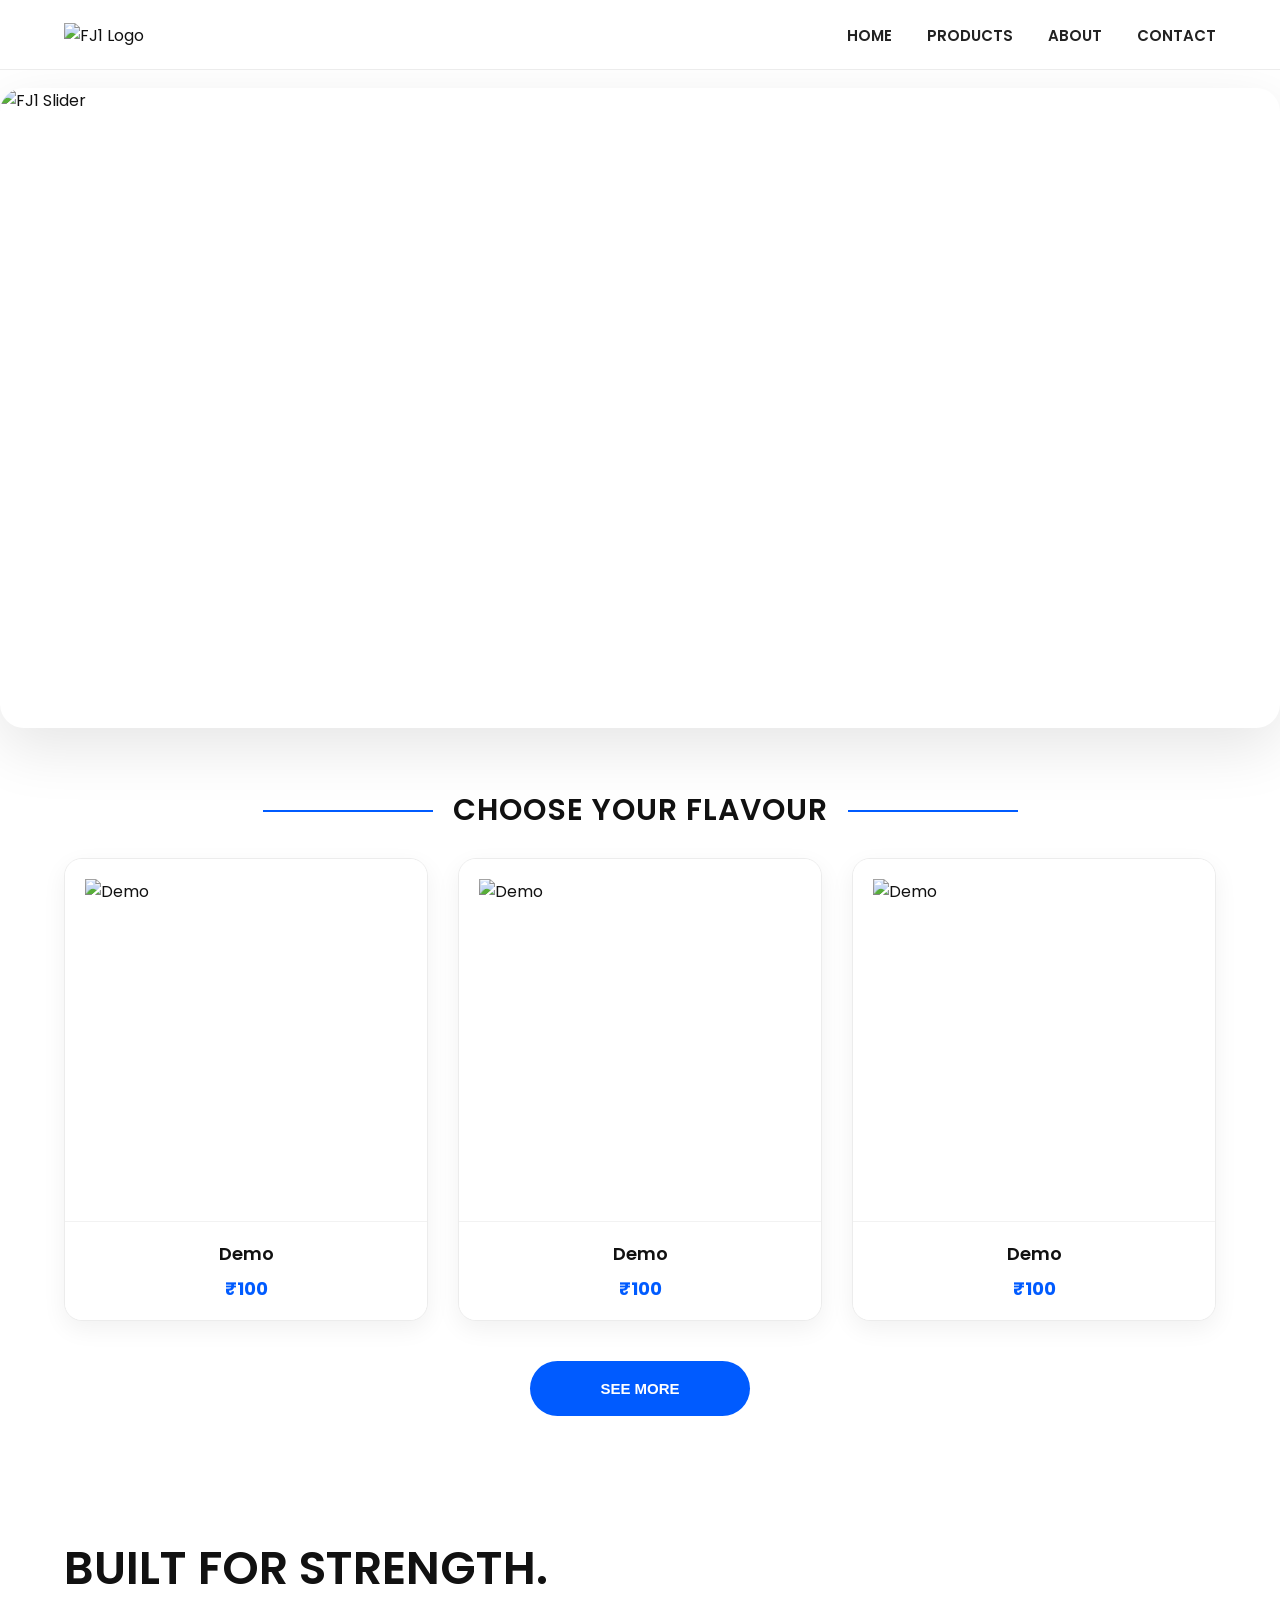
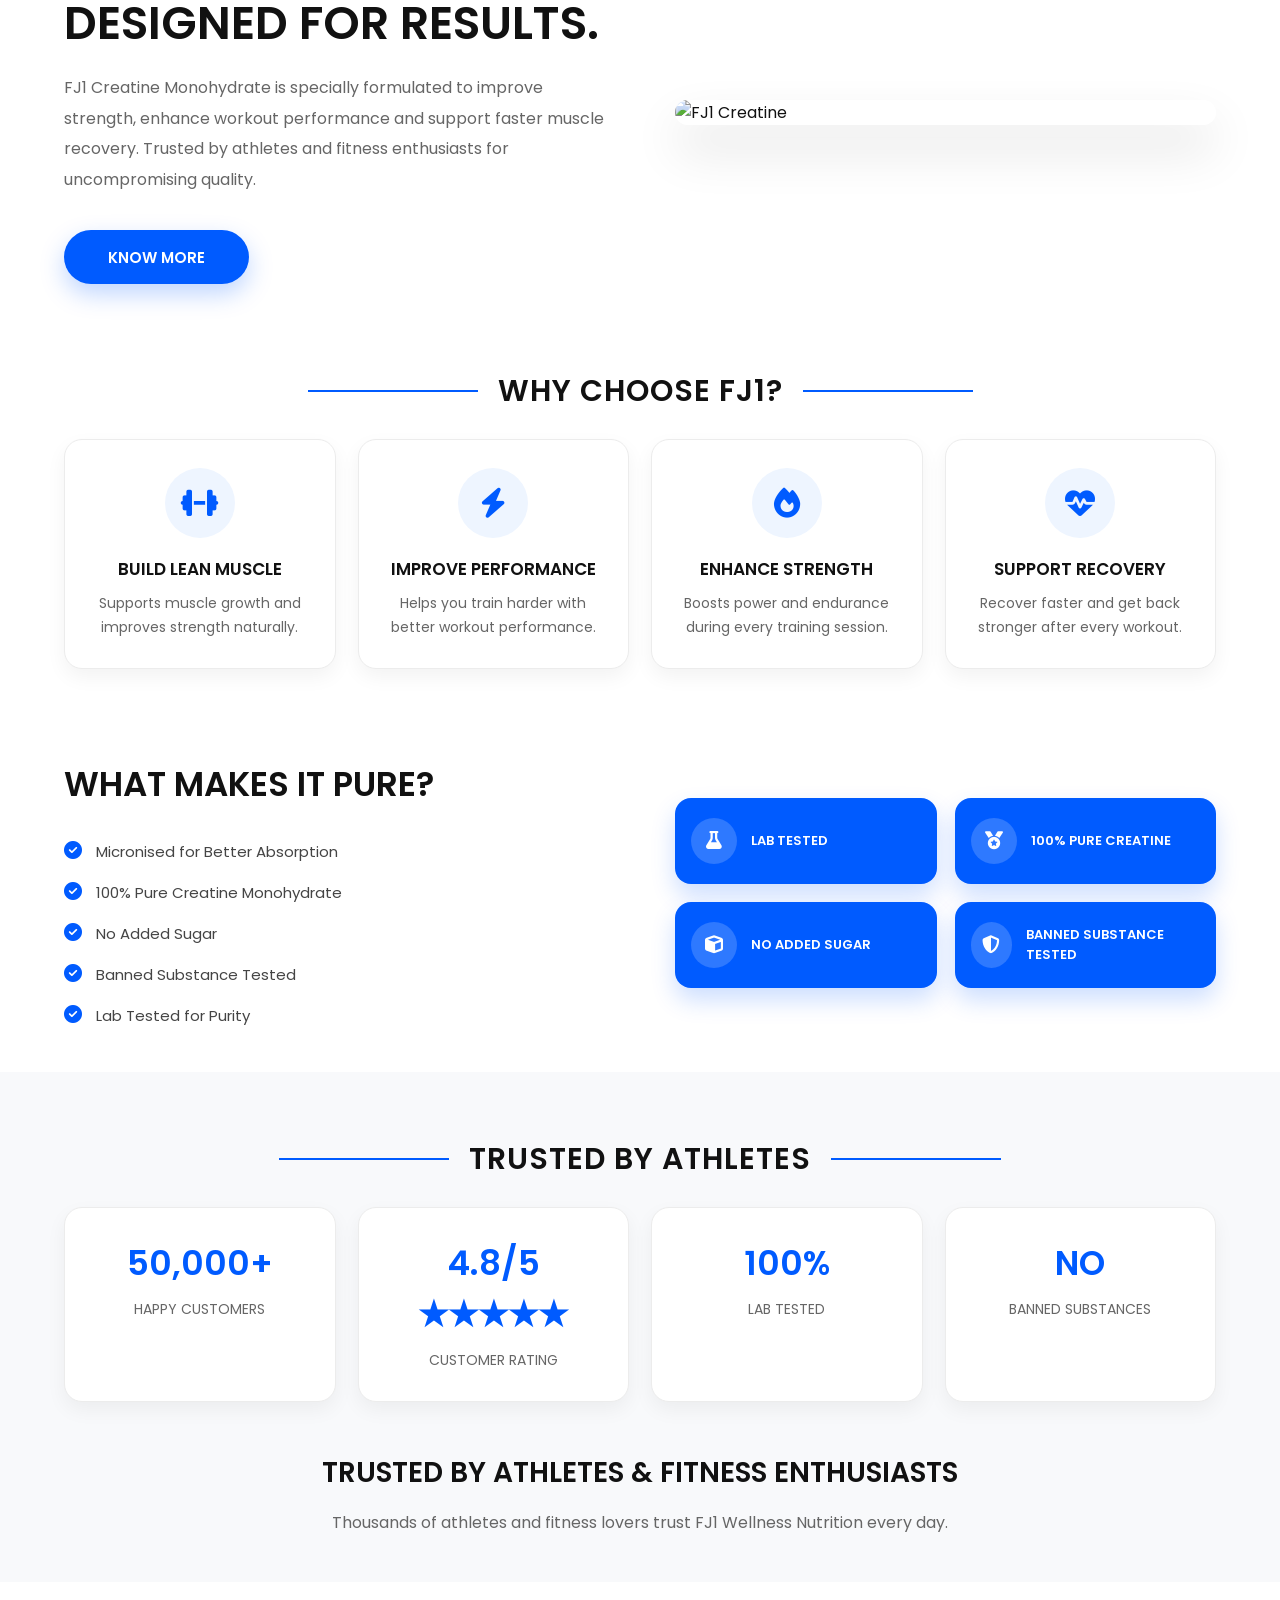
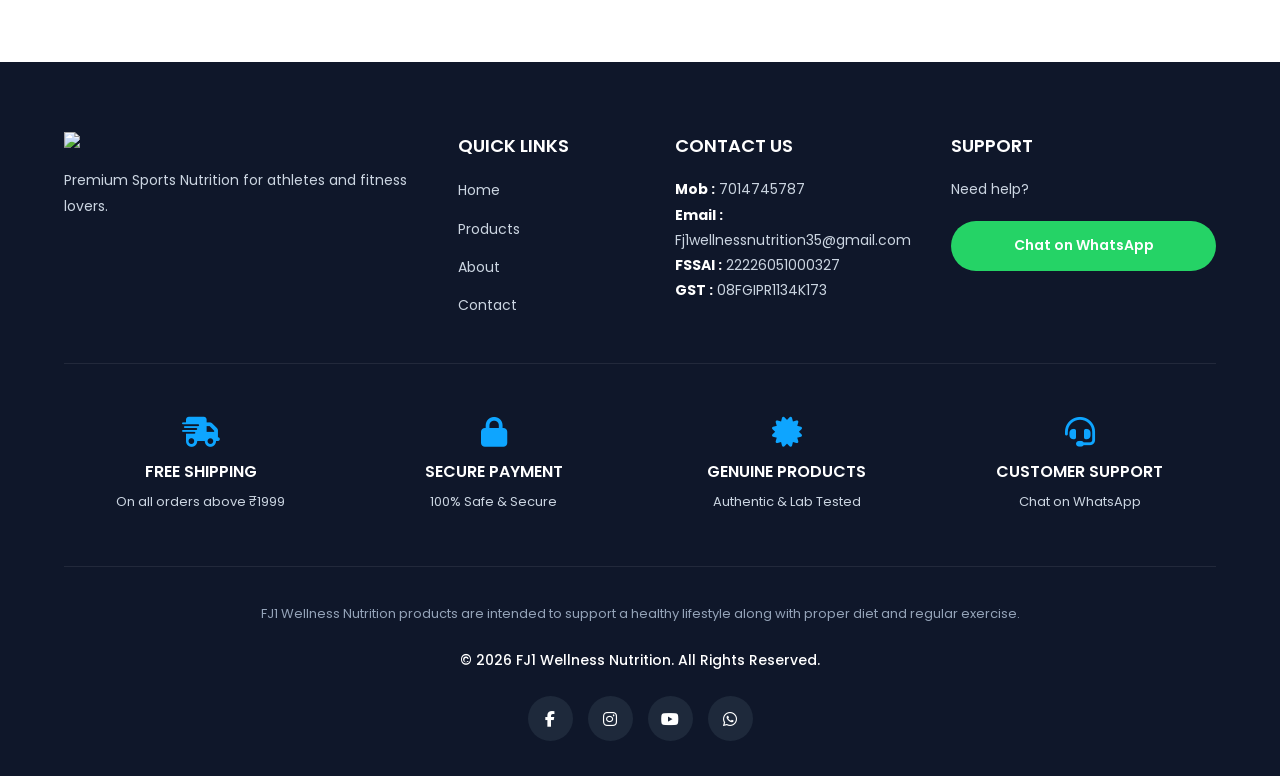
==== index.html @ 22e9af20 "Update print statement from 'Hello' to 'Goodbye'" ====
<!DOCTYPE html>
<html lang="en">

<head>

    <meta charset="UTF-8">
    <meta name="viewport" content="width=device-width, initial-scale=1.0">

    <title>FJ1 Wellness Nutrition</title>

    <meta name="description"
        content="FJ1 Creatine Monohydrate - Premium Sports Nutrition">

    <link rel="icon"
        href="https://raw.githubusercontent.com/Abranddesigner/gym/refs/heads/main/file_00000000e07c820881d321c19fa21b72.png">

    <!-- Google Font -->

    <link rel="preconnect" href="https://fonts.googleapis.com">

    <link rel="preconnect" href="https://fonts.gstatic.com" crossorigin>

    <link href="https://fonts.googleapis.com/css2?family=Poppins:wght@400;600&display=swap"
        rel="stylesheet">

    <!-- Font Awesome -->

    <link rel="stylesheet"
        href="https://cdnjs.cloudflare.com/ajax/libs/font-awesome/6.7.2/css/all.min.css">

    <!-- CSS -->

    <link rel="stylesheet" href="style.css">

</head>

<body>

<!--================ HEADER ================-->

<header class="header">

    <div class="container nav">

        <!-- Logo -->

        <a href="index.html" class="logo">

            <img src="https://raw.githubusercontent.com/Abranddesigner/gym/refs/heads/main/file_00000000e07c820881d321c19fa21b72.png"
                alt="FJ1 Logo">

        </a>

        <!-- Menu -->

        <nav>

            <ul class="menu">

                <li>
                    <a href="index.html" class="active">HOME</a>
                </li>

                <li>
                    <a href="#products">PRODUCTS</a>
                </li>

                <li>
                    <a href="#about">ABOUT</a>
                </li>

                <li>
                    <a href="#contact">CONTACT</a>
                </li>

            </ul>

        </nav>

        <!-- Mobile -->

        <div class="menu-btn">

            <i class="fa-solid fa-bars"></i>

        </div>

    </div>

</header>

<!--================ HERO ================-->

<section class="hero">

    <div class="slider">

        <div class="slide active">

            <img src="https://raw.githubusercontent.com/Abranddesigner/gym/refs/heads/main/Slider.png"
                alt="FJ1 Slider">

        </div>

        <div class="slide">

            <img src="https://raw.githubusercontent.com/Abranddesigner/gym/refs/heads/main/Slider.png"
                alt="FJ1 Slider">

        </div>

        <div class="slide">

            <img src="https://raw.githubusercontent.com/Abranddesigner/gym/refs/heads/main/Slider.png"
                alt="FJ1 Slider">

        </div>

    </div>

</section>

<!--================ PRODUCTS START ================-->

    <!--================ PRODUCTS ================-->

<section id="products" class="products">

    <div class="container">

        <div class="section-title">

            <div class="line"></div>

            <h2>CHOOSE YOUR FLAVOUR</h2>

            <div class="line"></div>

        </div>

        <div class="product-grid">

            <!-- Product 1 -->

            <div class="product-card">

                <img src="https://raw.githubusercontent.com/Abranddesigner/gym/refs/heads/main/PowerClip%20Rectangle.jpg"
                    alt="Demo">

                <div class="product-info">

                    <h3>Demo</h3>

                    <p class="price">₹100</p>

                </div>

            </div>

            <!-- Product 2 -->

            <div class="product-card">

                <img src="https://raw.githubusercontent.com/Abranddesigner/gym/refs/heads/main/PowerClip%20Rectangle%20(1).jpg"
                    alt="Demo">

                <div class="product-info">

                    <h3>Demo</h3>

                    <p class="price">₹100</p>

                </div>

            </div>

            <!-- Product 3 -->

            <div class="product-card">

                <img src="https://raw.githubusercontent.com/Abranddesigner/gym/refs/heads/main/PowerClip%20Rectangle%20(2).jpg"
                    alt="Demo">

                <div class="product-info">

                    <h3>Demo</h3>

                    <p class="price">₹100</p>

                </div>

            </div>

<!-- Product 4 -->

<div class="product-card">

    <img src="https://raw.githubusercontent.com/Abranddesigner/gym/refs/heads/main/PowerClip%20Rectangle%20(3).jpg"
        alt="Demo">

    <div class="product-info">

        <h3>Demo</h3>

        <p class="price">₹100</p>

    </div>

</div>

            <!-- Hidden Products -->

<div class="product-card more-product">

    <img src="https://raw.githubusercontent.com/Abranddesigner/gym/refs/heads/main/PowerClip%20Rectangle%20(4).jpg"
        alt="Demo">

    <div class="product-info">

        <h3>Demo</h3>

        <p class="price">₹100</p>

    </div>

</div>

<div class="product-card more-product">

    <img src="https://raw.githubusercontent.com/Abranddesigner/gym/refs/heads/main/PowerClip%20Rectangle%20(4).jpg"
        alt="Demo">

    <div class="product-info">

        <h3>Demo</h3>

        <p class="price">₹100</p>

    </div>

</div>

<div class="product-card more-product">

    <img src="https://raw.githubusercontent.com/Abranddesigner/gym/refs/heads/main/PowerClip%20Rectangle%20(4).jpg"
        alt="Demo">

    <div class="product-info">

        <h3>Demo</h3>

        <p class="price">₹100</p>

    </div>

</div>

<div class="product-card more-product">

    <img src="https://raw.githubusercontent.com/Abranddesigner/gym/refs/heads/main/PowerClip%20Rectangle%20(4).jpg"
        alt="Demo">

    <div class="product-info">

        <h3>Demo</h3>

        <p class="price">₹100</p>

    </div>

</div>

</div>

<div class="all-products">

    <button id="showProducts">

        SEE MORE

    </button>

</div>

</div>

</section>

<!--================ ABOUT START ================-->

    <!--================ ABOUT ================-->

<section class="about" id="about">

    <div class="container about-grid">

        <div class="about-left">

            <h2>
                BUILT FOR STRENGTH.<br>
                DESIGNED FOR RESULTS.
            </h2>

            <p>
                FJ1 Creatine Monohydrate is specially formulated to improve
                strength, enhance workout performance and support faster
                muscle recovery. Trusted by athletes and fitness enthusiasts
                for uncompromising quality.
            </p>

            <a href="https://wa.me/917014745787?text=Hello%20FJ1%20Wellness%20Nutrition%20Team,%0A%0AI%20am%20interested%20in%20your%20products.%20Please%20share%20more%20details.%20Thank%20you!" target="_blank" class="btn">
  
                KNOW MORE

            </a>

        </div>

        <div class="about-right">

            <img src="https://raw.githubusercontent.com/Abranddesigner/gym/refs/heads/main/Slider.png"
                alt="FJ1 Creatine">
        </div>
    </div>
</section>

<!--================ WHY CHOOSE ================-->

<section class="benefits">

    <div class="container">

        <div class="section-title">

            <div class="line"></div>

            <h2>WHY CHOOSE FJ1?</h2>

            <div class="line"></div>

        </div>

        <div class="benefit-grid">

            <div class="benefit-card">

                <div class="benefit-icon">
                    <i class="fa-solid fa-dumbbell"></i>
                </div>

                <h3>BUILD LEAN MUSCLE</h3>

                <p>
                    Supports muscle growth and improves strength naturally.
                </p>

            </div>

            <div class="benefit-card">

                <div class="benefit-icon">
                    <i class="fa-solid fa-bolt"></i>
                </div>

                <h3>IMPROVE PERFORMANCE</h3>

                <p>
                    Helps you train harder with better workout performance.
                </p>

            </div>

            <div class="benefit-card">

                <div class="benefit-icon">
                    <i class="fa-solid fa-fire"></i>
                </div>

                <h3>ENHANCE STRENGTH</h3>

                <p>
                    Boosts power and endurance during every training session.
                </p>

            </div>

            <div class="benefit-card">

                <div class="benefit-icon">
                    <i class="fa-solid fa-heart-pulse"></i>
                </div>

                <h3>SUPPORT RECOVERY</h3>

                <p>
                    Recover faster and get back stronger after every workout.
                </p>

            </div>

        </div>

    </div>

</section>


<!--================ PURE ================-->

<section class="pure-section">

    <div class="container pure-grid">

        <div class="pure-left">

            <h2>WHAT MAKES IT PURE?</h2>

            <ul>

                <li>
                    <i class="fa-solid fa-circle-check"></i>
                    Micronised for Better Absorption
                </li>

                <li>
                    <i class="fa-solid fa-circle-check"></i>
                    100% Pure Creatine Monohydrate
                </li>

                <li>
                    <i class="fa-solid fa-circle-check"></i>
                    No Added Sugar
                </li>

                <li>
                    <i class="fa-solid fa-circle-check"></i>
                    Banned Substance Tested
                </li>

                <li>
                    <i class="fa-solid fa-circle-check"></i>
                    Lab Tested for Purity
                </li>

            </ul>

        </div>

        <div class="pure-right">

            <div class="pure-box">

                <i class="fa-solid fa-flask"></i>

                <span>LAB TESTED</span>

            </div>

            <div class="pure-box">

                <i class="fa-solid fa-medal"></i>

                <span>100% PURE CREATINE</span>

            </div>

            <div class="pure-box">

                <i class="fa-solid fa-cube"></i>

                <span>NO ADDED SUGAR</span>

            </div>

            <div class="pure-box">

                <i class="fa-solid fa-shield-halved"></i>

                <span>BANNED SUBSTANCE TESTED</span>

            </div>

        </div>

    </div>

</section>

<!--================ STATS START ================-->

    <!--================ STATS ================-->

<section class="stats">

    <div class="container">

        <div class="section-title">

            <div class="line"></div>

            <h2>TRUSTED BY ATHLETES</h2>

            <div class="line"></div>

        </div>

        <div class="stats-grid">

            <div class="stat-card">

                <h2>50,000+</h2>

                <p>HAPPY CUSTOMERS</p>

            </div>

            <div class="stat-card">

                <h2>4.8/5 ★★★★★</h2>

                <p>CUSTOMER RATING</p>

            </div>

            <div class="stat-card">

                <h2>100%</h2>

                <p>LAB TESTED</p>

            </div>

            <div class="stat-card">

                <h2>NO</h2>

                <p>BANNED SUBSTANCES</p>

            </div>

        </div>

        <div class="trusted-text">

            <h3>TRUSTED BY ATHLETES & FITNESS ENTHUSIASTS</h3>

            <p>
                Thousands of athletes and fitness lovers trust
                FJ1 Wellness Nutrition every day.
            </p>

        </div>

    </div>

</section>

<!--================ FOOTER ================-->

<footer id="contact" class="footer">

<div class="container">

<div class="footer-grid">

<!-- Logo -->

<div class="footer-box">

<img class="footer-logo"
src="https://raw.githubusercontent.com/Abranddesigner/gym/refs/heads/main/file_00000000e07c820881d321c19fa21b72.png">

<p>

Premium Sports Nutrition for athletes and fitness lovers.

</p>

</div>

<!-- Quick Links -->

<div class="footer-box">

<h3>QUICK LINKS</h3>

<ul>

<li><a href="index.html">Home</a></li>

<li><a href="#products">Products</a></li>

<li><a href="#about">About</a></li>

<li><a href="#contact">Contact</a></li>

</ul>

</div>

<!-- Contact -->

<div class="footer-box">

<h3>CONTACT US</h3>

<p>

<strong>Mob :</strong>

<a href="tel:+917014745787">

7014745787

</a>

</p>

<p>

<strong>Email :</strong>

<a href="mailto:Fj1wellnessnutrition35@gmail.com">

Fj1wellnessnutrition35@gmail.com

</a>

</p>

<p>

<strong>FSSAI :</strong>

22226051000327

</p>

<p>

<strong>GST :</strong>

08FGIPR1134K173

</p>

</div>

<!-- WhatsApp -->

<div class="footer-box">

<h3>SUPPORT</h3>

<p>

Need help?

</p>

<a href="https://wa.me/917014745787"

target="_blank"

class="btn">

Chat on WhatsApp

</a>

</div>

</div>

<!-- Footer Feature -->

<div class="footer-feature">

<div>

<i class="fa-solid fa-truck-fast"></i>

<h4>FREE SHIPPING</h4>

<p>On all orders above ₹1999</p>

</div>

<div>

<i class="fa-solid fa-lock"></i>

<h4>SECURE PAYMENT</h4>

<p>100% Safe & Secure</p>

</div>

<div>

<i class="fa-solid fa-certificate"></i>

<h4>GENUINE PRODUCTS</h4>

<p>Authentic & Lab Tested</p>

</div>

<div>

<a href="https://wa.me/917014745787" target="_blank">

<i class="fa-solid fa-headset"></i>

<h4>CUSTOMER SUPPORT</h4>

<p>Chat on WhatsApp</p>

</a>

</div>

</div>

</div>

<!--================ FOOTER BOTTOM START ================-->

    <!--================ FOOTER BOTTOM ================-->

<div class="footer-bottom">

    <p class="disclaimer">

        FJ1 Wellness Nutrition products are intended to support a healthy
        lifestyle along with proper diet and regular exercise.

    </p>

    <div class="copyright">

        © 2026 FJ1 Wellness Nutrition. All Rights Reserved.

    </div>

    <div class="social-icons">

        <a href="#" target="_blank">

            <i class="fab fa-facebook-f"></i>

        </a>

        <a href="#" target="_blank">

            <i class="fab fa-instagram"></i>

        </a>

        <a href="#" target="_blank">

            <i class="fab fa-youtube"></i>

        </a>

        <a href="https://wa.me/917014745787" target="_blank">

            <i class="fab fa-whatsapp"></i>

        </a>

    </div>

</div>

</footer>

<!-- Scroll To Top -->

<button id="topBtn">

    <i class="fa-solid fa-arrow-up"></i>

</button>

<!-- JavaScript -->

<script src="script.js"></script>

</body>

</html>
---- style.css ----
/*=========================================
        GOOGLE FONT
=========================================*/

@import url('https://fonts.googleapis.com/css2?family=Poppins:wght@400;600&display=swap');

/*=========================================
        RESET
=========================================*/

*{
    margin:0;
    padding:0;
    box-sizing:border-box;
}

html{
    scroll-behavior:smooth;
}

body{
    font-family:'Poppins',sans-serif;
    font-weight:400;
    background:#ffffff;
    color:#111;
    overflow-x:hidden;
}

img{
    width:100%;
    display:block;
}

a{
    text-decoration:none;
    color:inherit;
}

ul{
    list-style:none;
}

.container{
    width:90%;
    max-width:1320px;
    margin:auto;
}

/*=========================================
        HEADER
=========================================*/

.header{
    position:fixed;
    top:0;
    left:0;
    width:100%;
    height:70px;
    background:#ffffff;
    border-bottom:1px solid #ececec;
    z-index:9999;
    transition:all .35s ease;
}

.header.scrolled{
    background:#fff;
    box-shadow:0 8px 20px rgba(0,0,0,.08);
}

.nav{
    height:70px;
    display:flex;
    align-items:center;
    justify-content:space-between;
}

.logo{
    display:flex;
    align-items:center;
}

.logo img{
    width:145px;
    display:block;
    transition:.35s;
}

.logo:hover img{
    transform:scale(1.03);
}

nav{
    margin-left:auto;
}

.menu{
    display:flex;
    align-items:center;
    gap:35px;
}

.menu li{
    list-style:none;
}

.menu li a{
    position:relative;
    display:inline-block;
    padding:6px 0;
    font-size:15px;
    font-weight:600;
    color:#222;
    transition:.3s;
}

.menu li a::after{
    content:"";
    position:absolute;
    left:0;
    bottom:-4px;
    width:0;
    height:2px;
    background:#005BFF;
    transition:.3s ease;
}

.menu li a:hover,
.menu li a.active{
    color:#005BFF;
}

.menu li a:hover::after,
.menu li a.active::after{
    width:100%;
}

.menu-btn{
    display:none;
    font-size:28px;
    cursor:pointer;
}

/* Header Fixed */

body{
    padding-top:70px;
}

/*=========================
      Mobile Header
=========================*/

@media(max-width:768px){

    .header{
        height:60px;
    }

    body{
        padding-top:60px;
    }

    .nav{
        height:60px;
    }

    .logo img{
        width:120px;
    }

    .menu{
        position:absolute;
        top:60px;
        left:0;
        width:100%;
        background:#fff;
        display:none;
        flex-direction:column;
        gap:18px;
        padding:20px 0;
        border-top:1px solid #eee;
        box-shadow:0 10px 25px rgba(0,0,0,.08);
    }

    .menu.show{
        display:flex;
    }

    .menu-btn{
        display:block;
        font-size:26px;
    }

}

/*=========================================
        HERO
=========================================*/

.hero{
    margin-top:18px;
}

.slider{
    position:relative;
    height:640px;
    overflow:hidden;
    border-radius:24px;
    box-shadow:0 20px 60px rgba(0,0,0,.10);
}

.slide{
    position:absolute;
    width:100%;
    height:100%;
    opacity:0;
    transition:1s;
}

.slide.active{
    opacity:1;
    z-index:2;
}

.slide img{
    width:100%;
    height:100%;
    object-fit:cover;
}

/*=========================================
        SECTION TITLE
=========================================*/

.section-title{
    display:flex;
    justify-content:center;
    align-items:center;
    gap:20px;
    margin:20px 0 25px;
}

.section-title h2{
    font-size:30px;
    font-weight:600;
    letter-spacing:1px;
    text-transform:uppercase;
}

.line{
    width:170px;
    height:2px;
    background:#005BFF;
}

/*=========================================
            PRODUCTS
=========================================*/

.products{
    padding:40px 0 80px;
}

.product-grid{
    display:grid;
    grid-template-columns:repeat(3,1fr);
    gap:30px;
}

.product-card{
    background:#fff;
    border:1px solid #ececec;
    border-radius:18px;
    overflow:hidden;
    box-shadow:0 8px 25px rgba(0,0,0,.06);
    transition:all .35s ease;
    cursor:default;
    display:flex;
    flex-direction:column;
    height:auto;
}

.product-card:hover{
    transform:translateY(-10px);
    border-color:#005BFF;
    box-shadow:0 18px 40px rgba(0,91,255,.15);
}

.product-card img{
    width:100%;
    aspect-ratio:1/1;
    object-fit:contain;
    background:#fff;
    padding:20px;
    transition:.35s;
}

.product-card:hover img{
    transform:scale(1.04);
}

/*=============================
        Product Info
=============================*/

.product-info{
    padding:18px;
    text-align:center;
    border-top:1px solid #f2f2f2;
    background:#fff;
}

.product-info h3{
    font-size:18px;
    font-weight:600;
    color:#111;
    margin-bottom:8px;
}

.product-info .price{
    font-size:18px;
    font-weight:700;
    color:#005BFF;
}

/*=============================
        Hidden Product
=============================*/

.more-product{
    display:none;
}

.product-grid.show-all .more-product{
    display:flex;
}

/*=============================
        SEE MORE
=============================*/

.all-products{
    text-align:center;
    margin-top:40px;
}

.all-products button{
    width:220px;
    height:55px;
    border:none;
    border-radius:50px;
    background:#005BFF;
    color:#fff;
    font-size:15px;
    font-weight:600;
    cursor:pointer;
    transition:.35s;
}

.all-products button:hover{
    background:#111;
    transform:translateY(-4px);
}

/*=========================================
            TABLET
=========================================*/

@media(max-width:992px){

.product-grid{

grid-template-columns:repeat(2,1fr);

}

}

/*=========================================
        DESKTOP ONLY
=========================================*/

@media(min-width:769px){

.product-grid .product-card:nth-child(n+4){

    display:none;

}

.product-grid.show-all .product-card{

    display:flex;

}

}
/*=========================================
            MOBILE
=========================================*/

@media(max-width:768px){

.product-grid{

    grid-template-columns:repeat(2,1fr);

    gap:15px;

}

.product-grid .product-card:nth-child(n+5){

    display:none;

}

.product-grid.show-all .product-card{

    display:flex;

}

.product-info{

    padding:14px;

}

.product-info h3{

    font-size:15px;

}

.product-info .price{

    font-size:16px;

}

.all-products button{

    width:180px;
    height:48px;

}

}

/*=========================================
                ABOUT
=========================================*/

.about{
    padding:45px 0 30px;
}

.about-grid{
    display:grid;
    grid-template-columns:1fr 1fr;
    align-items:center;
    gap:70px;
}

.about-left h2{
    font-size:46px;
    font-weight:600;
    line-height:1.2;
    margin-bottom:22px;
    color:#111;
}

.about-left p{
    font-size:16px;
    color:#666;
    line-height:1.9;
    margin-bottom:35px;
}

.btn{
    display:inline-flex;
    align-items:center;
    justify-content:center;
    width:185px;
    height:54px;
    border-radius:50px;
    background:#005BFF;
    color:#fff;
    font-size:15px;
    font-weight:600;
    transition:.35s;
    box-shadow:0 10px 25px rgba(0,91,255,.25);
}

.btn:hover{
    background:#111;
    transform:translateY(-4px);
    box-shadow:0 18px 35px rgba(0,0,0,.18);
}

.about-right img{
    border-radius:22px;
    box-shadow:0 25px 50px rgba(0,0,0,.12);
}

/*=========================================
            WHY CHOOSE FJ1
=========================================*/

.benefits{
    padding:35px 0 45px;
}

.benefit-grid{
    display:grid;
    grid-template-columns:repeat(4,1fr);
    gap:22px;
}

.benefit-card{
    background:#fff;
    border:1px solid #ececec;
    border-radius:18px;
    padding:28px 20px;
    text-align:center;
    transition:.35s;
    box-shadow:0 8px 20px rgba(0,0,0,.05);
}

.benefit-card:hover{
    transform:translateY(-10px);
    border-color:#005BFF;
    box-shadow:0 20px 40px rgba(0,91,255,.18);
}

.benefit-icon{
    width:70px;
    height:70px;
    margin:auto;
    margin-bottom:18px;
    border-radius:50%;
    background:#eef5ff;
    display:flex;
    align-items:center;
    justify-content:center;
}

.benefit-icon i{
    font-size:30px;
    color:#005BFF;
}

.benefit-card h3{
    font-size:17px;
    font-weight:600;
    margin-bottom:10px;
}

.benefit-card p{
    font-size:14px;
    color:#666;
    line-height:1.7;
}

/*=========================================
            PURE SECTION
=========================================*/

.pure-section{
    padding:45px 0;
}

.pure-grid{
    display:grid;
    grid-template-columns:1fr 1fr;
    gap:70px;
    align-items:center;
}

.pure-left h2{
    font-size:34px;
    font-weight:600;
    margin-bottom:30px;
}

.pure-left ul{
    display:flex;
    flex-direction:column;
    gap:18px;
}

.pure-left li{
    display:flex;
    align-items:center;
    gap:14px;
    font-size:15px;
    color:#444;
}

.pure-left li i{
    color:#005BFF;
    font-size:18px;
}

/*=========================================
            PURE BOXES
=========================================*/

.pure-right{
    display:grid;
    grid-template-columns:repeat(2,1fr);
    gap:18px;
}

.pure-box{
    background:#005BFF;
    color:#fff;
    border-radius:16px;
    padding:20px 16px;
    display:flex;
    align-items:center;
    gap:14px;
    transition:.35s;
    box-shadow:0 12px 25px rgba(0,91,255,.20);
}

.pure-box:hover{
    background:#003fc0;
    transform:translateY(-8px);
}

.pure-box i{
    width:46px;
    height:46px;
    border-radius:50%;
    background:rgba(255,255,255,.18);
    display:flex;
    align-items:center;
    justify-content:center;
    font-size:18px;
}

.pure-box span{
    font-size:13px;
    font-weight:600;
    line-height:1.5;
}

/*=========================================
                STATS
=========================================*/

.stats{
    padding:45px 0;
    background:#f8f9fb;
}

.stats-grid{
    display:grid;
    grid-template-columns:repeat(4,1fr);
    gap:22px;
    margin-bottom:50px;
}

.stat-card{
    background:#fff;
    border:1px solid #ececec;
    border-radius:18px;
    padding:30px 20px;
    text-align:center;
    transition:.35s;
    box-shadow:0 8px 20px rgba(0,0,0,.05);
}

.stat-card:hover{
    transform:translateY(-8px);
    box-shadow:0 20px 40px rgba(0,0,0,.10);
}

.stat-card h2{
    font-size:34px;
    color:#005BFF;
    font-weight:600;
    margin-bottom:10px;
}

.stat-card p{
    font-size:14px;
    color:#666;
}

.trusted-text{
    width:80%;
    margin:auto;
    text-align:center;
}

.trusted-text h3{
    font-size:28px;
    font-weight:600;
    margin-bottom:15px;
}

.trusted-text p{
    color:#666;
    line-height:1.8;
}

/*=========================================
                FOOTER
=========================================*/

.footer{
    margin-top:80px;
    background:#0f172a;
    color:#fff;
    padding:70px 0 0;
}

.footer-grid{
    display:grid;
    grid-template-columns:2fr 1fr 1.3fr 1.5fr;
    gap:40px;
    padding-bottom:45px;
}

.footer-logo{
    width:170px;
    margin-bottom:20px;
}

.footer-box h3{
    font-size:18px;
    margin-bottom:18px;
    font-weight:600;
}

.footer-box p,
.footer-box a{
    color:#cbd5e1;
    font-size:14px;
    line-height:1.8;
    transition:.3s;
}

.footer-box a:hover{
    color:#ffffff;
}

.footer-box ul{
    display:flex;
    flex-direction:column;
    gap:12px;
}

.footer-box ul li a:hover{
    padding-left:6px;
}

.footer-box strong{
    color:#fff;
}

/*=========================================
            CONTACT BOX
=========================================*/

.footer-box .btn{
    width:100%;
    margin-top:18px;
    height:50px;
    border-radius:50px;
    background:#25D366;
    color:#fff;
    box-shadow:none;
}

.footer-box .btn:hover{
    background:#1ebc59;
    transform:translateY(-3px);
}

/*=========================================
        FOOTER FEATURES
=========================================*/

.footer-feature{
    display:grid;
    grid-template-columns:repeat(4,1fr);
    gap:20px;
    padding:35px 0;
    border-top:1px solid rgba(255,255,255,.08);
    border-bottom:1px solid rgba(255,255,255,.08);
}

.footer-feature div{
    text-align:center;
    padding:18px;
}

.footer-feature i{
    font-size:30px;
    color:#0ea5ff;
    margin-bottom:12px;
}

.footer-feature h4{
    font-size:16px;
    font-weight:600;
    margin-bottom:8px;
}

.footer-feature p{
    color:#cbd5e1;
    font-size:13px;
    line-height:1.6;
}

.footer-feature a{
    color:inherit;
    display:block;
}

/*=========================================
            FOOTER BOTTOM
=========================================*/

.footer-bottom{
    padding:35px 0;
    text-align:center;
}

.disclaimer{
    color:#94a3b8;
    font-size:13px;
    line-height:1.8;
    margin-bottom:25px;
}

.copyright{
    color:#fff;
    font-size:14px;
    margin-bottom:25px;
    font-weight:500;
}

/*=========================================
            SOCIAL ICONS
=========================================*/

.social-icons{
    display:flex;
    justify-content:center;
    align-items:center;
    gap:15px;
}

.social-icons a{
    width:45px;
    height:45px;
    display:flex;
    align-items:center;
    justify-content:center;
    border-radius:50%;
    background:#1e293b;
    color:#fff;
    transition:.35s;
}

.social-icons a:hover{
    background:#005BFF;
    transform:translateY(-6px) scale(1.08);
}

/*=========================================
            SCROLL BUTTON
=========================================*/

#topBtn{
    position:fixed;
    right:25px;
    bottom:25px;
    width:50px;
    height:50px;
    border:none;
    border-radius:50%;
    background:#005BFF;
    color:#fff;
    font-size:18px;
    cursor:pointer;
    display:none;
    align-items:center;
    justify-content:center;
    z-index:999;
    transition:.35s;
    box-shadow:0 10px 25px rgba(0,91,255,.30);
}

#topBtn:hover{
    background:#111;
    transform:translateY(-5px);
}

/*=========================================
            ANIMATION
=========================================*/

.hidden{
    opacity:0;
    transform:translateY(40px);
    transition:.8s ease;
}

.show{
    opacity:1;
    transform:translateY(0);
}

/*=========================================
        TABLET RESPONSIVE
=========================================*/

@media(max-width:1100px){

    .product-grid,
    .benefit-grid,
    .stats-grid,
    .footer-feature{
        grid-template-columns:repeat(2,1fr);
    }

    .footer-grid{
        grid-template-columns:1fr 1fr;
    }

    .about-grid,
    .pure-grid{
        grid-template-columns:1fr;
        gap:50px;
    }

    .about-right{
        order:-1;
    }

}

/*=========================================
        MOBILE RESPONSIVE
=========================================*/

@media(max-width:768px){

    .nav{
        height:75px;
    }

    .menu{
        display:none;
        position:absolute;
        top:75px;
        left:0;
        width:100%;
        background:#fff;
        flex-direction:column;
        gap:20px;
        padding:25px 0;
        border-top:1px solid #eee;
        text-align:center;
    }

    .menu.show{
        display:flex;
    }

    .menu-btn{
        display:block;
    }

    .slider{
        height:260px;
        border-radius:16px;
    }

    .section-title{
        flex-direction:column;
        gap:10px;
    }

    .section-title h2{
        font-size:22px;
        text-align:center;
    }

    .line{
        width:90px;
    }

    .benefit-grid,
.stats-grid,
.footer-feature,
.footer-grid{
    grid-template-columns:1fr;
}

.product-grid{
    grid-template-columns:repeat(2,1fr);
    gap:15px;
}

    .pure-right{
        grid-template-columns:1fr;
    }

    .footer-grid{
        text-align:center;
    }

    .footer-logo{
        margin:0 auto 20px;
    }

    .about-left h2{
        font-size:34px;
    }

    .pure-left h2{
        font-size:28px;
    }

    .trusted-text{
        width:100%;
    }

    /* Mobile = 4 Products */

.product-grid .product-card:nth-child(n+5){
    display:none;
}

.product-grid.show-all .product-card{
    display:block;
}

/*=========================================
        SMALL MOBILE
=========================================*/

@media(max-width:480px){

    .container{
        width:94%;
    }

    .logo img{
        width:130px;
    }

    .footer{
        padding-top:50px;
    }

    .footer-feature{
        gap:15px;
    }

    .btn,
    .all-products button{
        width:100%;
        max-width:260px;
    }

}

/*=========================================
        PRODUCT PAGE
=========================================*/

.product-page{
    padding:140px 0 80px;
    background:#111;
    color:#fff;
}

.product-wrapper{
    display:grid;
    grid-template-columns:1fr 1fr;
    gap:60px;
    align-items:center;
}

.product-image{
    background:#1b1b1b;
    border-radius:20px;
    padding:30px;
    text-align:center;
    border:1px solid rgba(255,255,255,.08);
    transition:.4s;
}

.product-image:hover{
    transform:translateY(-8px);
    box-shadow:0 20px 50px rgba(0,0,0,.35);
}

.product-image img{
    width:100%;
    max-width:450px;
    transition:.4s;
}

.product-image:hover img{
    transform:scale(1.05);
}

.product-content h1{
    font-size:42px;
    line-height:1.2;
    margin:15px 0;
    color:#fff;
}

.product-category{
    display:inline-block;
    background:#ff6b00;
    color:#fff;
    padding:8px 18px;
    border-radius:30px;
    font-size:14px;
    font-weight:600;
    letter-spacing:.5px;
}

.rating{
    display:flex;
    align-items:center;
    gap:12px;
    color:#FFD700;
    font-size:22px;
    margin:20px 0;
}

.rating span{
    color:#bbb;
    font-size:15px;
}

.price{
    font-size:42px;
    color:#ff6b00;
    font-weight:700;
    margin-bottom:20px;
}

.price del{
    color:#777;
    font-size:24px;
    margin-left:15px;
}

.product-description{
    color:#d5d5d5;
    line-height:1.9;
    font-size:16px;
    margin-bottom:30px;
}

/*================ FEATURES ================*/

.product-features{
    display:grid;
    gap:15px;
    margin-bottom:35px;
}

.feature-item{
    display:flex;
    align-items:center;
    gap:12px;
    color:#eee;
}

.feature-item i{
    color:#32cd32;
    font-size:20px;
}

/*================ QUANTITY ================*/

.quantity-box{
    margin-bottom:30px;
}

.quantity-box label{
    display:block;
    margin-bottom:12px;
    font-weight:600;
}

.quantity-selector{
    display:flex;
    align-items:center;
    width:170px;
    overflow:hidden;
    border-radius:10px;
    background:#222;
}

.qty-btn{
    width:50px;
    height:50px;
    border:none;
    background:#ff6b00;
    color:#fff;
    cursor:pointer;
    font-size:22px;
    transition:.3s;
}

.qty-btn:hover{
    background:#ff8533;
}

.quantity-selector input{
    width:70px;
    text-align:center;
    border:none;
    background:#222;
    color:#fff;
    font-size:18px;
    outline:none;
}

/*================ BUTTONS ================*/

.product-buttons{
    display:flex;
    gap:20px;
    margin-bottom:35px;
}

.buy-btn,
.cart-btn{
    flex:1;
    text-align:center;
    padding:15px 25px;
    border-radius:10px;
    font-size:17px;
    font-weight:600;
    transition:.35s;
}

.buy-btn{
    background:#ff6b00;
    color:#fff;
}

.buy-btn:hover{
    background:#ff8533;
    transform:translateY(-3px);
}

.cart-btn{
    border:2px solid #ff6b00;
    color:#ff6b00;
}

.cart-btn:hover{
    background:#ff6b00;
    color:#fff;
}

/*================ EXTRA INFO ================*/

.product-extra{
    display:grid;
    gap:15px;
}

.product-extra p{
    display:flex;
    align-items:center;
    gap:12px;
    color:#ddd;
}

.product-extra i{
    color:#32cd32;
}

/*=========================================
        BENEFITS SECTION
=========================================*/

.product-benefits,
.nutrition-section,
.usage-section,
.storage-section,
.related-products,
.reviews-section,
.faq-section,
.cta-section{
    padding:80px 0;
    background:#111;
}

.benefits-grid{
    display:grid;
    grid-template-columns:repeat(4,1fr);
    gap:25px;
    margin-top:40px;
}

.benefit-card{
    background:#1b1b1b;
    border:1px solid rgba(255,255,255,.08);
    border-radius:16px;
    padding:35px 25px;
    text-align:center;
    transition:.4s;
}

.benefit-card:hover{
    transform:translateY(-10px);
    border-color:#ff6b00;
}

.benefit-card i{
    font-size:45px;
    color:#ff6b00;
    margin-bottom:20px;
}

.benefit-card h3{
    margin-bottom:15px;
    color:#fff;
}

.benefit-card p{
    color:#bbb;
    line-height:1.8;
}

/*=========================================
        NUTRITION TABLE
=========================================*/

.nutrition-table{
    width:100%;
    margin-top:40px;
    border-collapse:collapse;
    overflow:hidden;
    border-radius:12px;
}

.nutrition-table tr{
    border-bottom:1px solid rgba(255,255,255,.08);
}

.nutrition-table th,
.nutrition-table td{
    padding:18px 22px;
}

.nutrition-table th{
    background:#ff6b00;
    color:#fff;
    text-align:left;
    width:45%;
}

.nutrition-table td{
    background:#1a1a1a;
    color:#ddd;
}

/*=========================================
        HOW TO USE
=========================================*/

.usage-text{
    margin-top:35px;
    color:#d5d5d5;
    line-height:2;
    font-size:17px;
}

/*=========================================
        STORAGE
=========================================*/

.storage-list{
    margin-top:35px;
    display:grid;
    gap:18px;
    color:#ddd;
}

.storage-list li{
    list-style:none;
    position:relative;
    padding-left:28px;
}

.storage-list li::before{
    content:"✔";
    color:#32cd32;
    position:absolute;
    left:0;
}

/*=========================================
        RELATED PRODUCTS
=========================================*/

.related-products .product-grid{
    display:grid;
    grid-template-columns:repeat(3,1fr);
    gap:30px;
    margin-top:45px;
}

.related-products .product-card{
    background:#1a1a1a;
    border-radius:16px;
    overflow:hidden;
    text-align:center;
    transition:.4s;
    border:1px solid rgba(255,255,255,.08);
}

.related-products .product-card:hover{
    transform:translateY(-10px);
    border-color:#ff6b00;
}

.related-products img{
    width:100%;
    height:280px;
    object-fit:cover;
}

.related-products h3{
    margin:20px 0 10px;
    color:#fff;
}

.related-products .price{
    font-size:24px;
    margin-bottom:20px;
}

.related-products .btn{
    display:inline-block;
    margin-bottom:25px;
}

/*=========================================
        REVIEWS
=========================================*/

.review-card{
    background:#1b1b1b;
    border-radius:16px;
    padding:30px;
    margin-top:30px;
    border:1px solid rgba(255,255,255,.08);
}

.review-card .stars{
    color:#FFD700;
    font-size:22px;
    margin-bottom:15px;
}

.review-card p{
    color:#ccc;
    line-height:1.9;
}

.review-card h4{
    margin-top:20px;
    color:#ff6b00;
}

/*=========================================
        FAQ
=========================================*/

.faq-item{
    background:#1b1b1b;
    border-radius:12px;
    padding:25px;
    margin-top:20px;
    border:1px solid rgba(255,255,255,.08);
}

.faq-item h3{
    color:#fff;
    margin-bottom:12px;
}

.faq-item p{
    color:#bbb;
    line-height:1.8;
}

/*=========================================
        CTA
=========================================*/

.cta-section{
    text-align:center;
}

.cta-section h2{
    font-size:42px;
    color:#fff;
    margin-bottom:20px;
}

.cta-section p{
    color:#bbb;
    max-width:700px;
    margin:0 auto 35px;
    line-height:1.8;
}

/*=========================================
        CTA BUTTON
=========================================*/

.cta-section .btn{
    display:inline-block;
    padding:16px 40px;
    background:#ff6b00;
    color:#fff;
    border-radius:10px;
    font-weight:600;
    text-decoration:none;
    transition:.3s;
}

.cta-section .btn:hover{
    background:#ff8533;
    transform:translateY(-4px);
}

/*=========================================
        PRODUCT ANIMATION
=========================================*/

.product-image,
.product-content,
.benefit-card,
.review-card,
.faq-item,
.related-products .product-card{
    transition:all .35s ease;
}

.product-image:hover,
.benefit-card:hover,
.review-card:hover,
.faq-item:hover{
    box-shadow:0 15px 40px rgba(0,0,0,.35);
}

/*=========================================
        FOOTER FIX
=========================================*/

.footer{
    margin-top:0;
}

.footer-logo{
    max-width:140px;
    margin-bottom:20px;
}

.social-links{
    display:flex;
    gap:15px;
    margin-top:20px;
}

.social-links a{
    width:45px;
    height:45px;
    display:flex;
    align-items:center;
    justify-content:center;
    border-radius:50%;
    background:#1b1b1b;
    color:#fff;
    text-decoration:none;
    transition:.3s;
}

.social-links a:hover{
    background:#ff6b00;
    transform:translateY(-5px);
}

/*=========================================
        MOBILE
=========================================*/

@media(max-width:992px){

.product-wrapper{
    grid-template-columns:1fr;
    gap:40px;
}

.product-content{
    text-align:center;
}

.product-image img{
    max-width:350px;
}

.product-buttons{
    justify-content:center;
}

.benefits-grid{
    grid-template-columns:repeat(2,1fr);
}

.related-products .product-grid{
    grid-template-columns:repeat(2,1fr);
}

}

/*=========================================
        SMALL MOBILE
=========================================*/

@media(max-width:768px){

.product-page{
    padding:110px 0 60px;
}

.product-content h1{
    font-size:30px;
}

.price{
    font-size:32px;
}

.product-buttons{
    flex-direction:column;
}

.quantity-selector{
    margin:auto;
}

.benefits-grid{
    grid-template-columns:1fr;
}

.related-products .product-grid{
    grid-template-columns:1fr;
}

.review-card,
.faq-item{
    padding:20px;
}

.nutrition-table th,
.nutrition-table td{
    padding:14px;
    font-size:14px;
}

.cta-section h2{
    font-size:30px;
}

}

/*=========================================
        EXTRA SMALL DEVICES
=========================================*/

@media(max-width:480px){

.product-content h1{
    font-size:26px;
}

.price{
    font-size:28px;
}

.product-description{
    font-size:15px;
}

.rating{
    justify-content:center;
}

.product-features{
    text-align:left;
}

.buy-btn,
.cart-btn{
    width:100%;
}

.footer-box{
    text-align:center;
}

.social-links{
    justify-content:center;
}

}

/*=========================================
        SMOOTH SCROLL
=========================================*/

html{
    scroll-behavior:smooth;
}

/*=========================================
        CUSTOM SCROLLBAR
=========================================*/

::-webkit-scrollbar{
    width:10px;
}

::-webkit-scrollbar-track{
    background:#111;
}

::-webkit-scrollbar-thumb{
    background:#ff6b00;
    border-radius:20px;
}

::-webkit-scrollbar-thumb:hover{
    background:#ff8533;
}

/* CHATGPT UPDATE OVERRIDES */
.product-grid{grid-template-columns:repeat(3,minmax(0,1fr));}
.product-info .price{margin-top:8px;font-size:18px;font-weight:700;color:#005BFF;}
.footer-logo-wrap{display:inline-flex;align-items:center;justify-content:center;background:#fff;padding:12px 18px;border-radius:16px;}
*{transition:background-color .3s ease,color .3s ease,border-color .3s ease,transform .3s ease,box-shadow .3s ease;}
@media(max-width:768px){.product-grid{grid-template-columns:repeat(2,1fr)!important;gap:16px}.product-grid .product-card:nth-child(n+5){display:none}.product-grid.show-all .product-card{display:block}.benefit-grid{grid-template-columns:repeat(2,1fr)!important}.pure-right{grid-template-columns:repeat(2,1fr)!important}.stats-grid{grid-template-columns:repeat(2,1fr)!important}.footer-feature{grid-template-columns:repeat(4,1fr)!important;gap:8px}.footer-feature h4{font-size:11px}.footer-feature p{font-size:10px;line-height:1.3}.footer-feature i{font-size:20px}}

/* ========= SECTION SPACING FIX ========= */

.products,
.about,
.benefits,
.pure-section,
.stats{
    padding-top:50px !important;
    padding-bottom:50px !important;
}

.section-title{
    margin-bottom:30px !important;
}
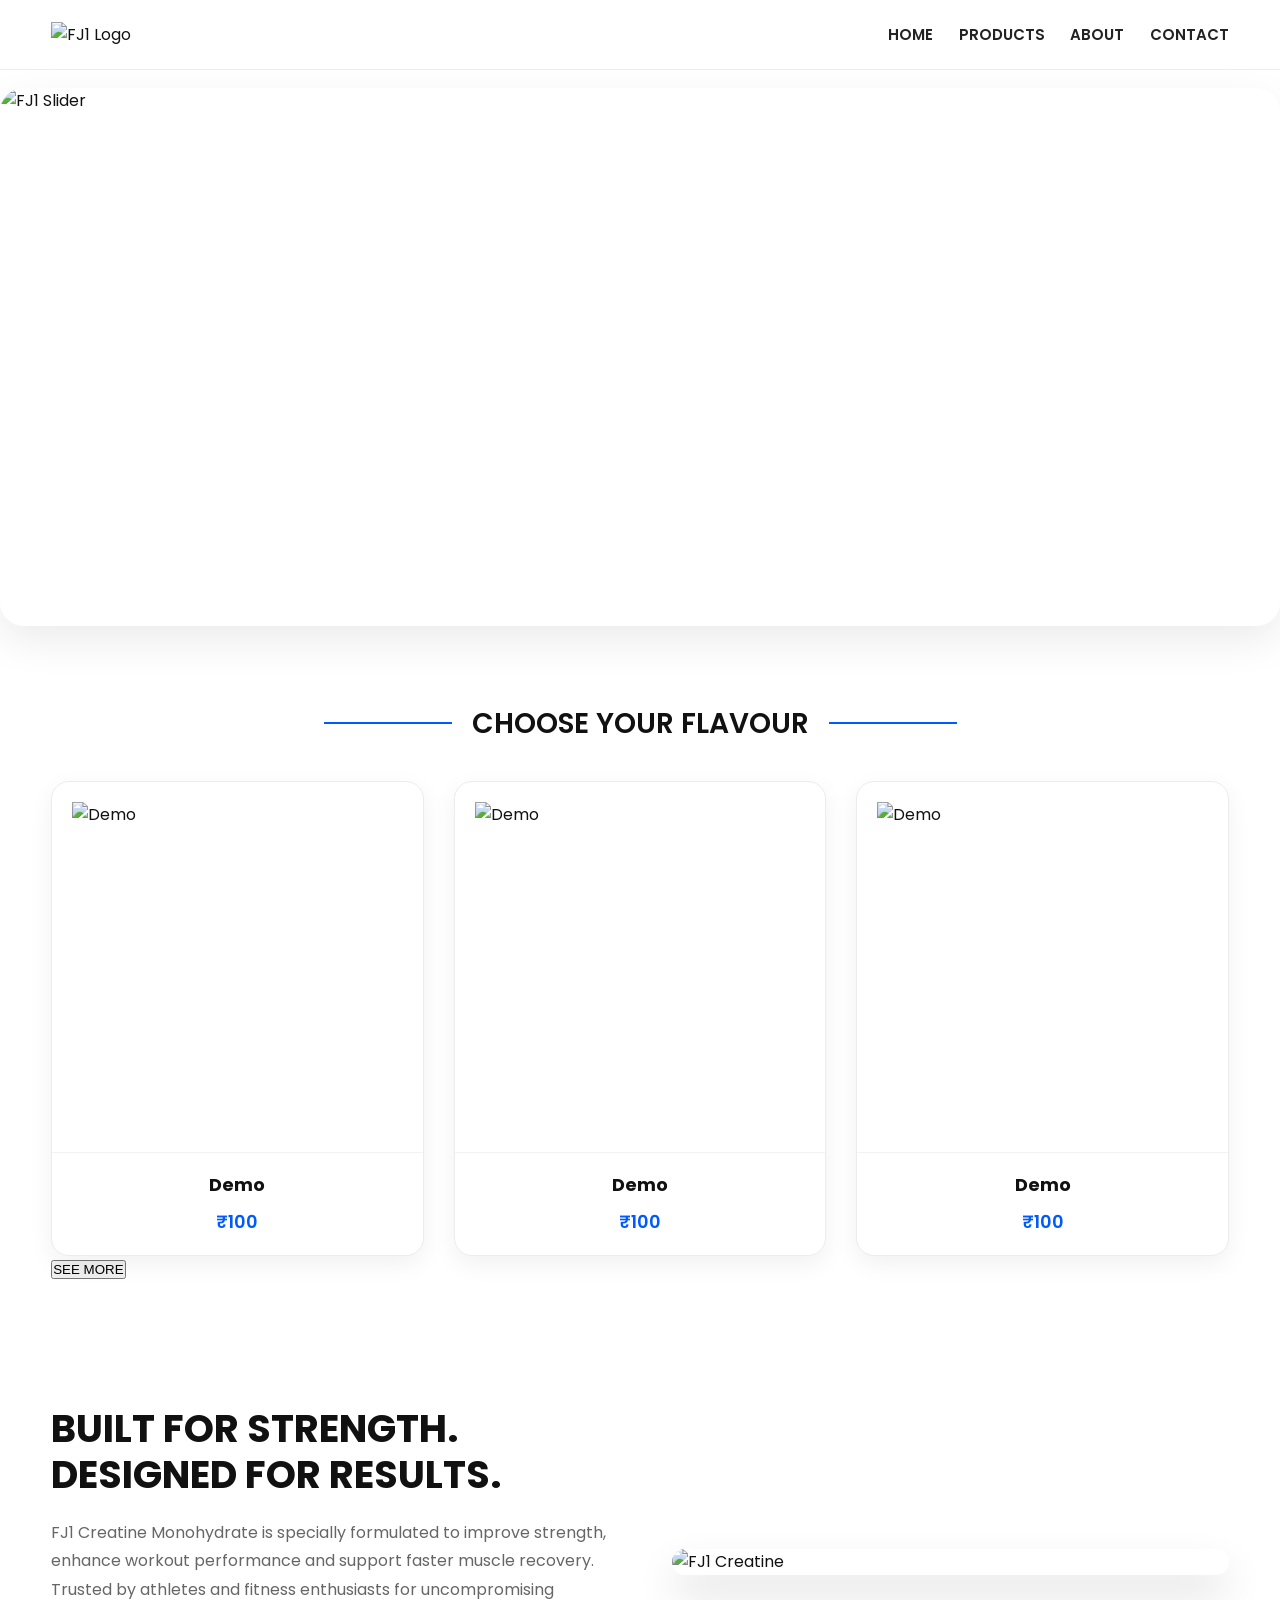
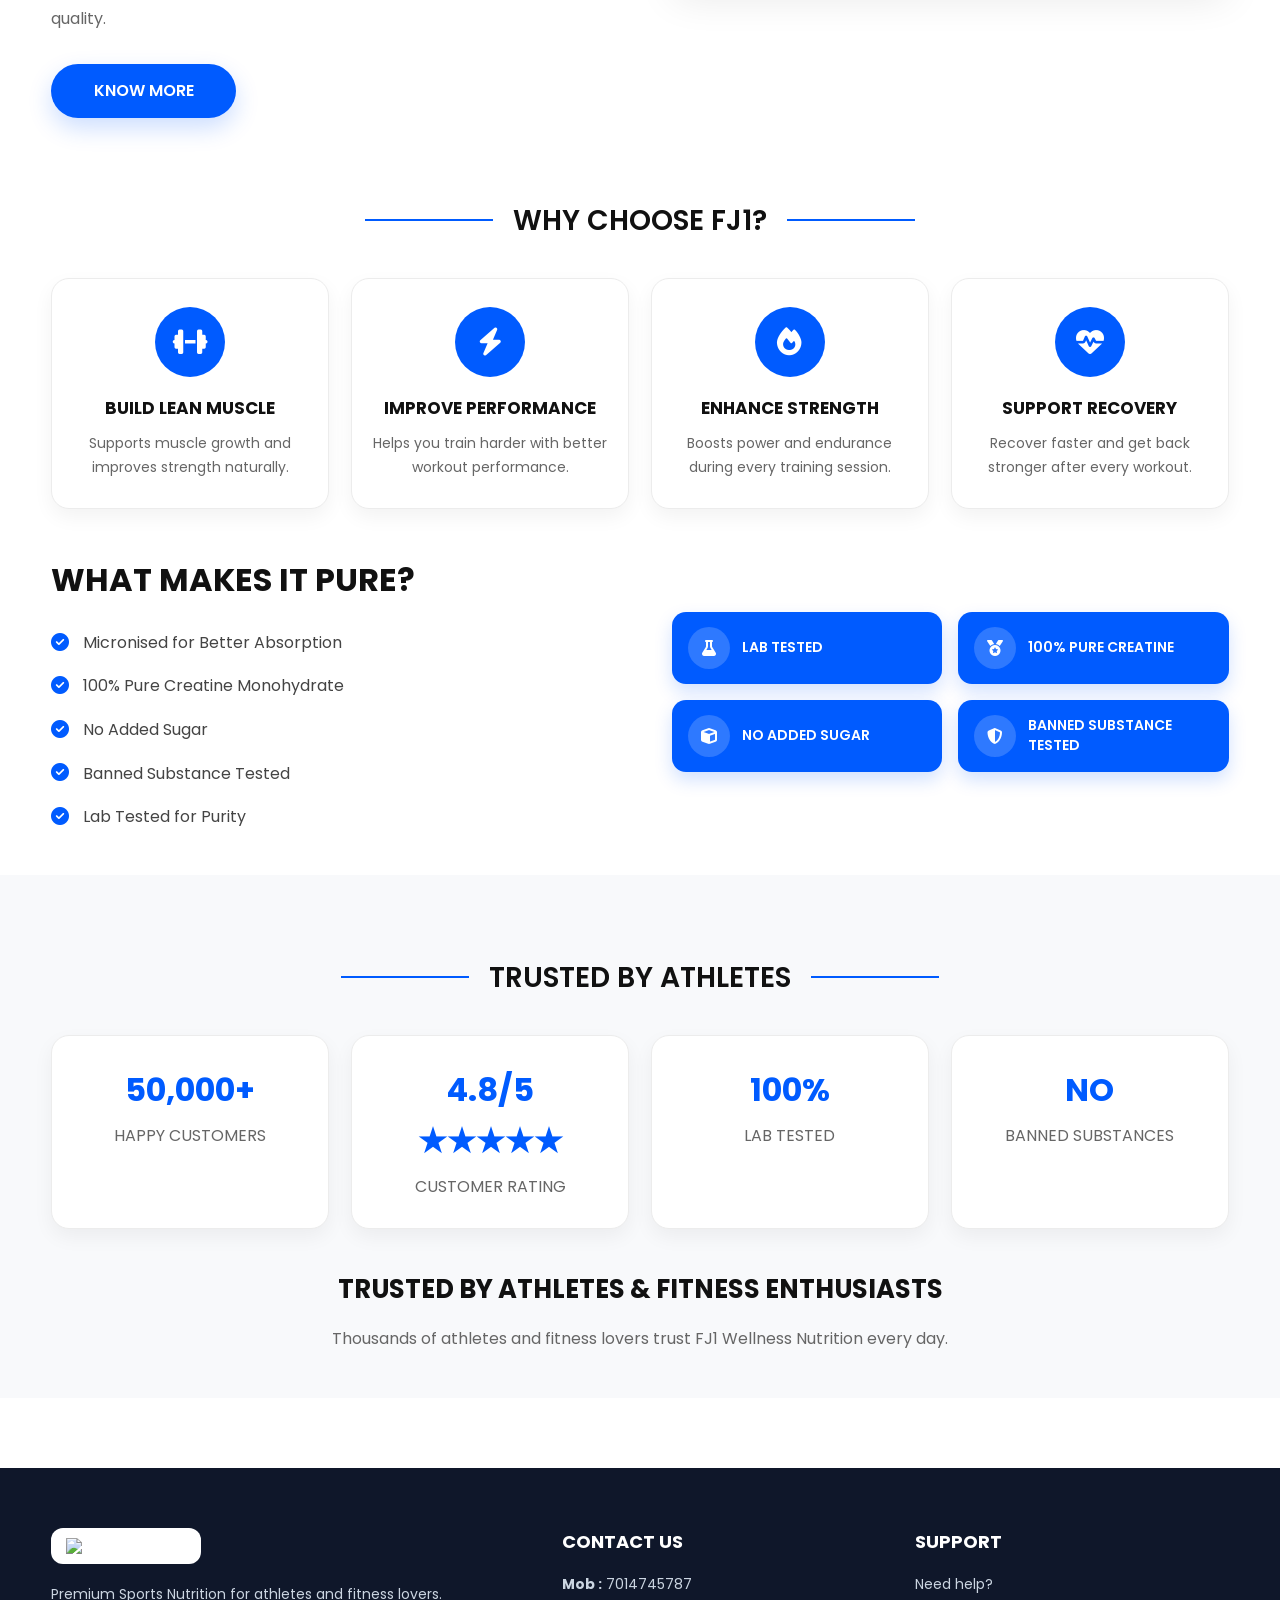
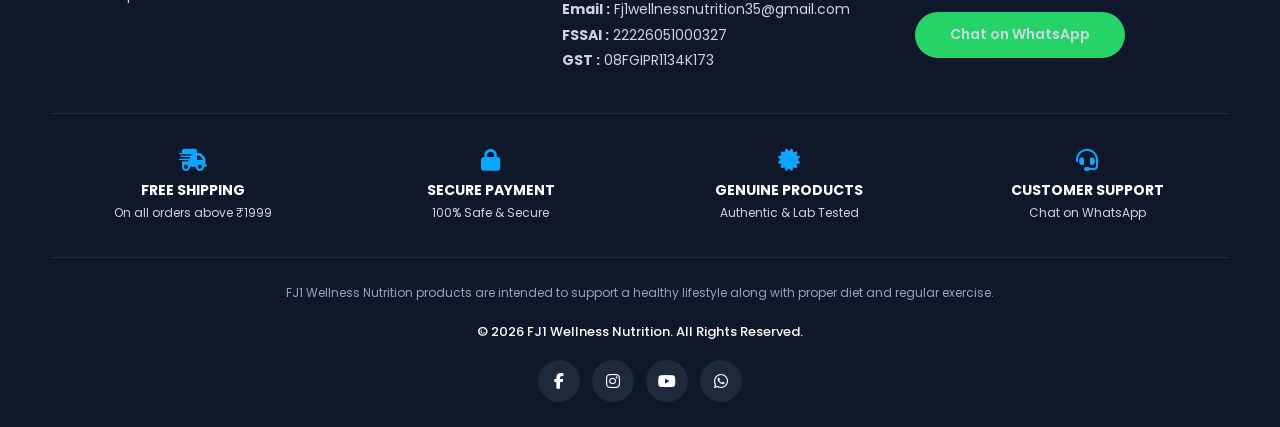
==== commit 40821f13: "Update index.html" ====
--- a/index.html
+++ b/index.html
@@ -97,21 +97,21 @@
 
         <div class="slide active">
 
-            <img src="https://raw.githubusercontent.com/Abranddesigner/gym/refs/heads/main/Slider.png"
+            <img src="https://raw.githubusercontent.com/Abranddesigner/gym/refs/heads/main/1%20(3).png"
                 alt="FJ1 Slider">
 
         </div>
 
         <div class="slide">
 
-            <img src="https://raw.githubusercontent.com/Abranddesigner/gym/refs/heads/main/Slider.png"
+            <img src="https://raw.githubusercontent.com/Abranddesigner/gym/refs/heads/main/1%20(4).png"
                 alt="FJ1 Slider">
 
         </div>
 
         <div class="slide">
 
-            <img src="https://raw.githubusercontent.com/Abranddesigner/gym/refs/heads/main/Slider.png"
+            <img src="https://raw.githubusercontent.com/Abranddesigner/gym/refs/heads/main/1%20(5).png"
                 alt="FJ1 Slider">
 
         </div>
@@ -142,20 +142,24 @@
 
             <!-- Product 1 -->
 
-            <div class="product-card">
-
-                <img src="https://raw.githubusercontent.com/Abranddesigner/gym/refs/heads/main/PowerClip%20Rectangle.jpg"
-                    alt="Demo">
-
-                <div class="product-info">
-
-                    <h3>Demo</h3>
-
-                    <p class="price">₹100</p>
-
-                </div>
-
-            </div>
+            <a href="product.html" class="product-link">
+
+    <div class="product-card">
+
+        <img src="https://raw.githubusercontent.com/Abranddesigner/gym/refs/heads/main/PowerClip%20Rectangle.jpg"
+            alt="Demo">
+
+        <div class="product-info">
+
+            <h3>Demo</h3>
+
+            <p class="price">₹100</p>
+
+        </div>
+
+    </div>
+
+</a>
 
             <!-- Product 2 -->
 
@@ -578,26 +582,6 @@
 
 </div>
 
-<!-- Quick Links -->
-
-<div class="footer-box">
-
-<h3>QUICK LINKS</h3>
-
-<ul>
-
-<li><a href="index.html">Home</a></li>
-
-<li><a href="#products">Products</a></li>
-
-<li><a href="#about">About</a></li>
-
-<li><a href="#contact">Contact</a></li>
-
-</ul>
-
-</div>
-
 <!-- Contact -->
 
 <div class="footer-box">
--- a/style.css
+++ b/style.css
@@ -1,12 +1,8 @@
-/*=========================================
-        GOOGLE FONT
-=========================================*/
-
-@import url('https://fonts.googleapis.com/css2?family=Poppins:wght@400;600&display=swap');
-
-/*=========================================
-        RESET
-=========================================*/
+/*========== GOOGLE FONT ==========*/
+
+@import url("https://fonts.googleapis.com/css2?family=Poppins:wght@300;400;500;600;700&display=swap");
+
+/*========== RESET ==========*/
 
 *{
     margin:0;
@@ -19,15 +15,15 @@
 }
 
 body{
-    font-family:'Poppins',sans-serif;
-    font-weight:400;
-    background:#ffffff;
+    font:400 16px/1.6 "Poppins",sans-serif;
     color:#111;
+    background:#fff;
     overflow-x:hidden;
 }
 
 img{
-    width:100%;
+    max-width:100%;
+    height:auto;
     display:block;
 }
 
@@ -41,30 +37,41 @@
 }
 
 .container{
-    width:90%;
-    max-width:1320px;
+    width:min(92%,1400px);
     margin:auto;
 }
 
-/*=========================================
-        HEADER
+@media(max-width:768px){
+
+.container{
+
+    width:94%;
+
+}
+
+}
+
+
+/*=========================================
+                HEADER
 =========================================*/
 
 .header{
     position:fixed;
-    top:0;
-    left:0;
-    width:100%;
+    inset:0 0 auto;
     height:70px;
-    background:#ffffff;
+    background:#fff;
     border-bottom:1px solid #ececec;
     z-index:9999;
-    transition:all .35s ease;
+    transition:.3s;
 }
 
 .header.scrolled{
-    background:#fff;
     box-shadow:0 8px 20px rgba(0,0,0,.08);
+}
+
+body{
+    padding-top:70px;
 }
 
 .nav{
@@ -74,15 +81,9 @@
     justify-content:space-between;
 }
 
-.logo{
-    display:flex;
-    align-items:center;
-}
-
 .logo img{
     width:145px;
-    display:block;
-    transition:.35s;
+    transition:.3s;
 }
 
 .logo:hover img{
@@ -96,24 +97,18 @@
 .menu{
     display:flex;
     align-items:center;
-    gap:35px;
-}
-
-.menu li{
-    list-style:none;
-}
-
-.menu li a{
+    gap:clamp(20px,2vw,35px);
+}
+
+.menu a{
     position:relative;
-    display:inline-block;
     padding:6px 0;
-    font-size:15px;
-    font-weight:600;
+    font:600 15px "Poppins",sans-serif;
     color:#222;
     transition:.3s;
 }
 
-.menu li a::after{
+.menu a::after{
     content:"";
     position:absolute;
     left:0;
@@ -121,80 +116,68 @@
     width:0;
     height:2px;
     background:#005BFF;
-    transition:.3s ease;
-}
-
-.menu li a:hover,
-.menu li a.active{
+    transition:.3s;
+}
+
+.menu a:hover,
+.menu a.active{
     color:#005BFF;
 }
 
-.menu li a:hover::after,
-.menu li a.active::after{
+.menu a:hover::after,
+.menu a.active::after{
     width:100%;
 }
 
 .menu-btn{
     display:none;
-    font-size:28px;
+    font-size:26px;
     cursor:pointer;
 }
 
-/* Header Fixed */
+/*========== MOBILE ==========*/
+
+@media(max-width:768px){
 
 body{
-    padding-top:70px;
-}
-
-/*=========================
-      Mobile Header
-=========================*/
-
-@media(max-width:768px){
-
-    .header{
-        height:60px;
-    }
-
-    body{
-        padding-top:60px;
-    }
-
-    .nav{
-        height:60px;
-    }
-
-    .logo img{
-        width:120px;
-    }
-
-    .menu{
-        position:absolute;
-        top:60px;
-        left:0;
-        width:100%;
-        background:#fff;
-        display:none;
-        flex-direction:column;
-        gap:18px;
-        padding:20px 0;
-        border-top:1px solid #eee;
-        box-shadow:0 10px 25px rgba(0,0,0,.08);
-    }
-
-    .menu.show{
-        display:flex;
-    }
-
-    .menu-btn{
-        display:block;
-        font-size:26px;
-    }
-
-}
-
-/*=========================================
-        HERO
+    padding-top:60px;
+}
+
+.header,
+.nav{
+    height:60px;
+}
+
+.logo img{
+    width:120px;
+}
+
+.menu{
+    position:absolute;
+    top:60px;
+    left:0;
+    width:100%;
+    background:#fff;
+    display:none;
+    flex-direction:column;
+    gap:18px;
+    padding:20px 0;
+    border-top:1px solid #ececec;
+    box-shadow:0 8px 20px rgba(0,0,0,.08);
+}
+
+.menu.show{
+    display:flex;
+}
+
+.menu-btn{
+    display:block;
+}
+
+}
+    
+/*=========================================
+                HERO
 =========================================*/
 
 .hero{
@@ -203,94 +186,133 @@
 
 .slider{
     position:relative;
-    height:640px;
+    width:100%;
+    height:clamp(240px,42vw,640px);
     overflow:hidden;
-    border-radius:24px;
-    box-shadow:0 20px 60px rgba(0,0,0,.10);
+    border-radius:clamp(16px,2vw,24px);
+    background:#fff;
+    box-shadow:0 15px 40px rgba(0,0,0,.08);
 }
 
 .slide{
     position:absolute;
-    width:100%;
-    height:100%;
+    inset:0;
     opacity:0;
-    transition:1s;
+    transition:opacity .6s ease;
 }
 
 .slide.active{
     opacity:1;
-    z-index:2;
+    z-index:1;
 }
 
 .slide img{
     width:100%;
     height:100%;
-    object-fit:cover;
-}
-
-/*=========================================
-        SECTION TITLE
+    object-fit:contain;
+    object-position:center;
+    background:#fff;
+}
+
+/*=========================================
+            SECTION TITLE
 =========================================*/
 
 .section-title{
     display:flex;
+    align-items:center;
     justify-content:center;
-    align-items:center;
     gap:20px;
-    margin:20px 0 25px;
+    margin:clamp(20px,3vw,35px) 0;
 }
 
 .section-title h2{
-    font-size:30px;
+    font-size:clamp(22px,2.2vw,32px);
     font-weight:600;
-    letter-spacing:1px;
     text-transform:uppercase;
+    text-align:center;
+    white-space:nowrap;
 }
 
 .line{
-    width:170px;
+    width:clamp(80px,10vw,170px);
+    flex:0 0 clamp(80px,10vw,170px);
     height:2px;
     background:#005BFF;
 }
 
 /*=========================================
-            PRODUCTS
+            MOBILE
+=========================================*/
+
+@media(max-width:768px){
+
+    .hero{
+        margin-top:10px;
+    }
+
+    .slider{
+        height:240px;
+        border-radius:14px;
+    }
+
+    .section-title{
+        gap:8px;
+    }
+
+    .section-title h2{
+        font-size:clamp(16px,4vw,20px);
+        white-space:nowrap;
+        line-height:1.2;
+    }
+
+    .line{
+        width:45px;
+        flex:0 0 45px;
+    }
+
+}
+    
+/*=========================================
+                PRODUCTS
 =========================================*/
 
 .products{
     padding:40px 0 80px;
 }
 
+.product-link{
+    display:block;
+    color:inherit;
+}
+
 .product-grid{
     display:grid;
-    grid-template-columns:repeat(3,1fr);
+    grid-template-columns:repeat(auto-fit,minmax(280px,1fr));
     gap:30px;
 }
 
 .product-card{
+    display:flex;
+    flex-direction:column;
     background:#fff;
     border:1px solid #ececec;
     border-radius:18px;
     overflow:hidden;
     box-shadow:0 8px 25px rgba(0,0,0,.06);
-    transition:all .35s ease;
-    cursor:default;
-    display:flex;
-    flex-direction:column;
-    height:auto;
+    transition:.35s;
+    cursor:pointer;
 }
 
 .product-card:hover{
-    transform:translateY(-10px);
+    transform:translateY(-8px);
     border-color:#005BFF;
-    box-shadow:0 18px 40px rgba(0,91,255,.15);
+    box-shadow:0 18px 35px rgba(0,91,255,.15);
 }
 
 .product-card img{
-    width:100%;
     aspect-ratio:1/1;
     object-fit:contain;
-    background:#fff;
     padding:20px;
     transition:.35s;
 }
@@ -298,34 +320,25 @@
 .product-card:hover img{
     transform:scale(1.04);
 }
-
-/*=============================
-        Product Info
-=============================*/
 
 .product-info{
     padding:18px;
     text-align:center;
     border-top:1px solid #f2f2f2;
-    background:#fff;
 }
 
 .product-info h3{
     font-size:18px;
-    font-weight:600;
-    color:#111;
     margin-bottom:8px;
 }
 
 .product-info .price{
     font-size:18px;
-    font-weight:700;
+    font-weight:600;
     color:#005BFF;
 }
 
-/*=============================
-        Hidden Product
-=============================*/
+/* Hidden */
 
 .more-product{
     display:none;
@@ -335,147 +348,85 @@
     display:flex;
 }
 
-/*=============================
-        SEE MORE
-=============================*/
+/* Desktop = 3 */
+
+@media(min-width:769px){
+
+.product-grid .product-card:nth-child(n+4){
+    display:none;
+}
+
+.product-grid.show-all .product-card{
+    display:flex;
+}
+
+}
+
+/* Mobile */
+
+@media(max-width:768px){
+
+.product-grid{
+    grid-template-columns:repeat(2,1fr);
+    gap:15px;
+}
+
+.product-grid .product-card:nth-child(n+5){
+    display:none;
+}
+
+.product-grid.show-all .product-card{
+    display:flex;
+}
+
+.product-info{
+    padding:14px;
+}
+
+.product-info h3{
+    font-size:15px;
+}
+
+.product-info .price{
+    font-size:16px;
+}
 
 .all-products{
-    text-align:center;
-    margin-top:40px;
+    margin-top:30px;
 }
 
 .all-products button{
-    width:220px;
-    height:55px;
-    border:none;
-    border-radius:50px;
-    background:#005BFF;
-    color:#fff;
-    font-size:15px;
-    font-weight:600;
-    cursor:pointer;
-    transition:.35s;
-}
-
-.all-products button:hover{
-    background:#111;
-    transform:translateY(-4px);
-}
-
-/*=========================================
-            TABLET
-=========================================*/
-
-@media(max-width:992px){
-
-.product-grid{
-
-grid-template-columns:repeat(2,1fr);
-
-}
-
-}
-
-/*=========================================
-        DESKTOP ONLY
-=========================================*/
-
-@media(min-width:769px){
-
-.product-grid .product-card:nth-child(n+4){
-
-    display:none;
-
-}
-
-.product-grid.show-all .product-card{
-
-    display:flex;
-
-}
-
-}
-/*=========================================
-            MOBILE
-=========================================*/
-
-@media(max-width:768px){
-
-.product-grid{
-
-    grid-template-columns:repeat(2,1fr);
-
-    gap:15px;
-
-}
-
-.product-grid .product-card:nth-child(n+5){
-
-    display:none;
-
-}
-
-.product-grid.show-all .product-card{
-
-    display:flex;
-
-}
-
-.product-info{
-
-    padding:14px;
-
-}
-
-.product-info h3{
-
-    font-size:15px;
-
-}
-
-.product-info .price{
-
-    font-size:16px;
-
-}
-
-.all-products button{
-
     width:180px;
     height:48px;
-
-}
-
-}
-
-/*=========================================
-                ABOUT
+}
+
+}
+
+/*=========================================
+        ABOUT
 =========================================*/
 
 .about{
-    padding:45px 0 30px;
+    padding:45px 0;
 }
 
 .about-grid{
     display:grid;
-    grid-template-columns:1fr 1fr;
+    grid-template-columns:repeat(2,1fr);
     align-items:center;
-    gap:70px;
+    gap:clamp(35px,5vw,70px);
 }
 
 .about-left h2{
-    font-size:46px;
-    font-weight:600;
+    font-size:clamp(30px,3vw,46px);
     line-height:1.2;
-    margin-bottom:22px;
-    color:#111;
+    margin-bottom:20px;
 }
 
 .about-left p{
-    font-size:16px;
     color:#666;
-    line-height:1.9;
-    margin-bottom:35px;
+    line-height:1.8;
+    margin-bottom:30px;
 }
 
 .btn{
@@ -487,34 +438,35 @@
     border-radius:50px;
     background:#005BFF;
     color:#fff;
-    font-size:15px;
     font-weight:600;
-    transition:.35s;
-    box-shadow:0 10px 25px rgba(0,91,255,.25);
+    transition:.3s;
+    box-shadow:0 10px 25px rgba(0,91,255,.2);
 }
 
 .btn:hover{
     background:#111;
     transform:translateY(-4px);
-    box-shadow:0 18px 35px rgba(0,0,0,.18);
 }
 
 .about-right img{
-    border-radius:22px;
-    box-shadow:0 25px 50px rgba(0,0,0,.12);
-}
-
-/*=========================================
-            WHY CHOOSE FJ1
+    border-radius:20px;
+    box-shadow:0 20px 40px rgba(0,0,0,.12);
+}
+
+}
+
+
+/*=========================================
+        WHY CHOOSE FJ1
 =========================================*/
 
 .benefits{
-    padding:35px 0 45px;
+    padding:40px 0;
 }
 
 .benefit-grid{
     display:grid;
-    grid-template-columns:repeat(4,1fr);
+    grid-template-columns:repeat(auto-fit,minmax(250px,1fr));
     gap:22px;
 }
 
@@ -524,36 +476,33 @@
     border-radius:18px;
     padding:28px 20px;
     text-align:center;
-    transition:.35s;
     box-shadow:0 8px 20px rgba(0,0,0,.05);
+    transition:.3s;
 }
 
 .benefit-card:hover{
-    transform:translateY(-10px);
+    transform:translateY(-8px);
     border-color:#005BFF;
-    box-shadow:0 20px 40px rgba(0,91,255,.18);
+    box-shadow:0 18px 35px rgba(0,91,255,.15);
 }
 
 .benefit-icon{
     width:70px;
     height:70px;
-    margin:auto;
-    margin-bottom:18px;
+    margin:0 auto 18px;
     border-radius:50%;
-    background:#eef5ff;
-    display:flex;
-    align-items:center;
-    justify-content:center;
+    background:#005BFF;
+    display:grid;
+    place-items:center;
 }
 
 .benefit-icon i{
-    font-size:30px;
-    color:#005BFF;
+    color:#fff;
+    font-size:28px;
 }
 
 .benefit-card h3{
     font-size:17px;
-    font-weight:600;
     margin-bottom:10px;
 }
 
@@ -564,7 +513,52 @@
 }
 
 /*=========================================
-            PURE SECTION
+        MOBILE
+=========================================*/
+
+@media(max-width:768px){
+
+.about-grid{
+    grid-template-columns:1fr;
+    gap:35px;
+}
+
+.about-right{
+    order:-1;
+}
+
+.benefit-grid{
+    grid-template-columns:repeat(2,1fr);
+    gap:15px;
+}
+
+.benefit-card{
+    padding:18px 12px;
+}
+
+.benefit-icon{
+    width:58px;
+    height:58px;
+    margin-bottom:12px;
+}
+
+.benefit-icon i{
+    font-size:22px;
+}
+
+.benefit-card h3{
+    font-size:15px;
+}
+
+.benefit-card p{
+    font-size:12px;
+}
+
+}
+    
+
+/*=========================================
+        PURE SECTION
 =========================================*/
 
 .pure-section{
@@ -573,20 +567,18 @@
 
 .pure-grid{
     display:grid;
-    grid-template-columns:1fr 1fr;
-    gap:70px;
+    grid-template-columns:repeat(2,1fr);
+    gap:clamp(35px,5vw,70px);
     align-items:center;
 }
 
 .pure-left h2{
-    font-size:34px;
-    font-weight:600;
-    margin-bottom:30px;
+    font-size:clamp(28px,2.5vw,34px);
+    margin-bottom:25px;
 }
 
 .pure-left ul{
-    display:flex;
-    flex-direction:column;
+    display:grid;
     gap:18px;
 }
 
@@ -594,7 +586,6 @@
     display:flex;
     align-items:center;
     gap:14px;
-    font-size:15px;
     color:#444;
 }
 
@@ -604,51 +595,104 @@
 }
 
 /*=========================================
-            PURE BOXES
+        PURE BOX
 =========================================*/
 
 .pure-right{
     display:grid;
     grid-template-columns:repeat(2,1fr);
-    gap:18px;
+    gap:16px;
 }
 
 .pure-box{
+    display:flex;
+    align-items:center;
+    gap:12px;
+    padding:14px 16px;
+    min-height:72px;
     background:#005BFF;
     color:#fff;
-    border-radius:16px;
-    padding:20px 16px;
-    display:flex;
-    align-items:center;
-    gap:14px;
-    transition:.35s;
-    box-shadow:0 12px 25px rgba(0,91,255,.20);
+    border-radius:14px;
+    box-shadow:0 8px 18px rgba(0,91,255,.18);
+    transition:.3s;
 }
 
 .pure-box:hover{
-    background:#003fc0;
-    transform:translateY(-8px);
+    transform:translateY(-4px);
+    background:#0047cc;
 }
 
 .pure-box i{
-    width:46px;
-    height:46px;
+    width:42px;
+    height:42px;
+    flex-shrink:0;
     border-radius:50%;
     background:rgba(255,255,255,.18);
     display:flex;
     align-items:center;
     justify-content:center;
-    font-size:18px;
+    font-size:16px;
 }
 
 .pure-box span{
-    font-size:13px;
+    font-size:14px;
     font-weight:600;
-    line-height:1.5;
-}
-
-/*=========================================
-                STATS
+    line-height:1.4;
+}
+
+/*=========================================
+        TABLET
+=========================================*/
+
+@media(max-width:992px){
+
+    .pure-grid{
+        grid-template-columns:1fr;
+        gap:40px;
+    }
+
+}
+
+/*=========================================
+        MOBILE
+=========================================*/
+
+@media(max-width:768px){
+
+    .pure-section{
+        padding:35px 0;
+    }
+
+    .pure-grid{
+        grid-template-columns:1fr;
+        gap:30px;
+    }
+
+    .pure-right{
+        grid-template-columns:1fr;
+        gap:12px;
+    }
+
+    .pure-box{
+        min-height:60px;
+        padding:12px 14px;
+        border-radius:12px;
+    }
+
+    .pure-box i{
+        width:36px;
+        height:36px;
+        font-size:15px;
+    }
+
+    .pure-box span{
+        font-size:13px;
+    }
+
+}
+
+/*=========================================
+            STATS
 =========================================*/
 
 .stats{
@@ -658,47 +702,44 @@
 
 .stats-grid{
     display:grid;
-    grid-template-columns:repeat(4,1fr);
+    grid-template-columns:repeat(auto-fit,minmax(220px,1fr));
     gap:22px;
-    margin-bottom:50px;
+    margin-bottom:40px;
 }
 
 .stat-card{
     background:#fff;
     border:1px solid #ececec;
     border-radius:18px;
-    padding:30px 20px;
+    padding:28px 20px;
     text-align:center;
-    transition:.35s;
     box-shadow:0 8px 20px rgba(0,0,0,.05);
+    transition:.3s;
 }
 
 .stat-card:hover{
     transform:translateY(-8px);
-    box-shadow:0 20px 40px rgba(0,0,0,.10);
 }
 
 .stat-card h2{
-    font-size:34px;
+    font-size:clamp(28px,2.5vw,34px);
     color:#005BFF;
-    font-weight:600;
-    margin-bottom:10px;
+    margin-bottom:8px;
 }
 
 .stat-card p{
-    font-size:14px;
     color:#666;
+    line-height:1.6;
 }
 
 .trusted-text{
-    width:80%;
+    max-width:800px;
     margin:auto;
     text-align:center;
 }
 
 .trusted-text h3{
-    font-size:28px;
-    font-weight:600;
+    font-size:clamp(22px,2vw,28px);
     margin-bottom:15px;
 }
 
@@ -707,33 +748,77 @@
     line-height:1.8;
 }
 
+/*========== MOBILE ==========*/
+
+@media(max-width:768px){
+
+.pure-grid{
+    grid-template-columns:1fr;
+    gap:35px;
+}
+
+.pure-right,
+.stats-grid{
+    grid-template-columns:repeat(2,1fr);
+    gap:15px;
+}
+
+.pure-box{
+    padding:16px 12px;
+}
+
+.pure-box i{
+    width:42px;
+    height:42px;
+    font-size:16px;
+}
+
+.pure-box span{
+    font-size:12px;
+}
+
+.stat-card{
+    padding:20px 12px;
+}
+
+.trusted-text{
+    max-width:100%;
+}
+
+}
+    
 /*=========================================
                 FOOTER
 =========================================*/
 
 .footer{
-    margin-top:80px;
+    margin-top:70px;
+    padding:60px 0 0;
     background:#0f172a;
     color:#fff;
-    padding:70px 0 0;
-}
+}
+
+/*========== GRID ==========*/
 
 .footer-grid{
     display:grid;
-    grid-template-columns:2fr 1fr 1.3fr 1.5fr;
+    grid-template-columns:1.5fr 1fr 1fr;
     gap:40px;
-    padding-bottom:45px;
+    padding-bottom:40px;
+    align-items:start;
 }
 
 .footer-logo{
-    width:170px;
-    margin-bottom:20px;
+    width:150px;
+    margin-bottom:18px;
+    background:#fff;
+    padding:10px 15px;
+    border-radius:12px;
 }
 
 .footer-box h3{
     font-size:18px;
-    margin-bottom:18px;
-    font-weight:600;
+    margin-bottom:15px;
 }
 
 .footer-box p,
@@ -745,171 +830,204 @@
 }
 
 .footer-box a:hover{
-    color:#ffffff;
-}
-
-.footer-box ul{
-    display:flex;
-    flex-direction:column;
-    gap:12px;
-}
-
-.footer-box ul li a:hover{
-    padding-left:6px;
-}
-
-.footer-box strong{
     color:#fff;
 }
-
-/*=========================================
-            CONTACT BOX
-=========================================*/
 
 .footer-box .btn{
     width:100%;
-    margin-top:18px;
-    height:50px;
+    max-width:210px;
+    height:46px;
+    margin-top:15px;
+    background:#25D366;
     border-radius:50px;
-    background:#25D366;
-    color:#fff;
     box-shadow:none;
 }
 
 .footer-box .btn:hover{
     background:#1ebc59;
-    transform:translateY(-3px);
-}
-
-/*=========================================
-        FOOTER FEATURES
+}
+
+/*=========================================
+            FEATURES
 =========================================*/
 
 .footer-feature{
     display:grid;
     grid-template-columns:repeat(4,1fr);
-    gap:20px;
-    padding:35px 0;
+    gap:15px;
+    padding:25px 0;
     border-top:1px solid rgba(255,255,255,.08);
     border-bottom:1px solid rgba(255,255,255,.08);
 }
 
 .footer-feature div{
     text-align:center;
-    padding:18px;
+    padding:10px;
 }
 
 .footer-feature i{
-    font-size:30px;
+    font-size:22px;
     color:#0ea5ff;
-    margin-bottom:12px;
+    margin-bottom:8px;
 }
 
 .footer-feature h4{
-    font-size:16px;
-    font-weight:600;
-    margin-bottom:8px;
+    font-size:14px;
+    margin-bottom:4px;
 }
 
 .footer-feature p{
+    font-size:12px;
     color:#cbd5e1;
+    line-height:1.4;
+}
+
+/*=========================================
+            FOOTER BOTTOM
+=========================================*/
+
+.footer-bottom{
+    padding:25px 0;
+    text-align:center;
+}
+
+.disclaimer{
+    font-size:12px;
+    color:#94a3b8;
+    line-height:1.7;
+    margin-bottom:18px;
+}
+
+.copyright{
     font-size:13px;
-    line-height:1.6;
-}
-
-.footer-feature a{
-    color:inherit;
-    display:block;
-}
-
-/*=========================================
-            FOOTER BOTTOM
-=========================================*/
-
-.footer-bottom{
-    padding:35px 0;
-    text-align:center;
-}
-
-.disclaimer{
-    color:#94a3b8;
-    font-size:13px;
-    line-height:1.8;
-    margin-bottom:25px;
-}
-
-.copyright{
-    color:#fff;
-    font-size:14px;
-    margin-bottom:25px;
     font-weight:500;
-}
-
-/*=========================================
-            SOCIAL ICONS
+    margin-bottom:18px;
+}
+
+/*=========================================
+            SOCIAL
 =========================================*/
 
 .social-icons{
     display:flex;
     justify-content:center;
-    align-items:center;
-    gap:15px;
+    gap:12px;
 }
 
 .social-icons a{
-    width:45px;
-    height:45px;
+    width:42px;
+    height:42px;
     display:flex;
     align-items:center;
     justify-content:center;
     border-radius:50%;
     background:#1e293b;
-    color:#fff;
-    transition:.35s;
+    transition:.3s;
 }
 
 .social-icons a:hover{
     background:#005BFF;
-    transform:translateY(-6px) scale(1.08);
-}
-
-/*=========================================
-            SCROLL BUTTON
+    transform:translateY(-4px);
+}
+
+/*=========================================
+            MOBILE
+=========================================*/
+
+@media(max-width:768px){
+
+    .footer{
+        margin-top:50px;
+        padding-top:45px;
+    }
+
+    .footer-grid{
+        grid-template-columns:repeat(2,1fr);
+        gap:25px;
+        text-align:left;
+    }
+
+    .footer-logo{
+        width:120px;
+        margin-bottom:15px;
+    }
+
+    .footer-box h3{
+        font-size:16px;
+    }
+
+    .footer-box p,
+    .footer-box a{
+        font-size:13px;
+    }
+
+    .footer-box .btn{
+        width:100%;
+        max-width:170px;
+        height:40px;
+        font-size:13px;
+        margin-top:12px;
+    }
+
+    .footer-feature{
+        grid-template-columns:repeat(2,1fr);
+        gap:12px;
+    }
+
+    .footer-feature div{
+        padding:8px;
+    }
+
+    .footer-feature i{
+        font-size:18px;
+    }
+
+    .footer-feature h4{
+        font-size:12px;
+    }
+
+    .footer-feature p{
+        font-size:10px;
+        line-height:1.3;
+    }
+
+}
+    
+/*=========================================
+        SCROLL BUTTON
 =========================================*/
 
 #topBtn{
     position:fixed;
-    right:25px;
-    bottom:25px;
-    width:50px;
-    height:50px;
+    right:20px;
+    bottom:20px;
+    width:48px;
+    aspect-ratio:1;
+    display:none;
+    place-items:center;
     border:none;
     border-radius:50%;
     background:#005BFF;
     color:#fff;
-    font-size:18px;
     cursor:pointer;
-    display:none;
-    align-items:center;
-    justify-content:center;
     z-index:999;
-    transition:.35s;
-    box-shadow:0 10px 25px rgba(0,91,255,.30);
+    transition:.3s;
+    box-shadow:0 8px 20px rgba(0,91,255,.25);
 }
 
 #topBtn:hover{
     background:#111;
-    transform:translateY(-5px);
-}
-
-/*=========================================
-            ANIMATION
+    transform:translateY(-4px);
+}
+
+/*=========================================
+        ANIMATION
 =========================================*/
 
 .hidden{
     opacity:0;
-    transform:translateY(40px);
-    transition:.8s ease;
+    transform:translateY(35px);
+    transition:.6s;
 }
 
 .show{
@@ -918,864 +1036,15 @@
 }
 
 /*=========================================
-        TABLET RESPONSIVE
-=========================================*/
-
-@media(max-width:1100px){
-
-    .product-grid,
-    .benefit-grid,
-    .stats-grid,
-    .footer-feature{
-        grid-template-columns:repeat(2,1fr);
-    }
-
-    .footer-grid{
-        grid-template-columns:1fr 1fr;
-    }
-
-    .about-grid,
-    .pure-grid{
-        grid-template-columns:1fr;
-        gap:50px;
-    }
-
-    .about-right{
-        order:-1;
-    }
-
-}
-
-/*=========================================
-        MOBILE RESPONSIVE
+        MOBILE
 =========================================*/
 
 @media(max-width:768px){
 
-    .nav{
-        height:75px;
-    }
-
-    .menu{
-        display:none;
-        position:absolute;
-        top:75px;
-        left:0;
-        width:100%;
-        background:#fff;
-        flex-direction:column;
-        gap:20px;
-        padding:25px 0;
-        border-top:1px solid #eee;
-        text-align:center;
-    }
-
-    .menu.show{
-        display:flex;
-    }
-
-    .menu-btn{
-        display:block;
-    }
-
-    .slider{
-        height:260px;
-        border-radius:16px;
-    }
-
-    .section-title{
-        flex-direction:column;
-        gap:10px;
-    }
-
-    .section-title h2{
-        font-size:22px;
-        text-align:center;
-    }
-
-    .line{
-        width:90px;
-    }
-
-    .benefit-grid,
-.stats-grid,
-.footer-feature,
-.footer-grid{
-    grid-template-columns:1fr;
-}
-
-.product-grid{
-    grid-template-columns:repeat(2,1fr);
-    gap:15px;
-}
-
-    .pure-right{
-        grid-template-columns:1fr;
-    }
-
-    .footer-grid{
-        text-align:center;
-    }
-
-    .footer-logo{
-        margin:0 auto 20px;
-    }
-
-    .about-left h2{
-        font-size:34px;
-    }
-
-    .pure-left h2{
-        font-size:28px;
-    }
-
-    .trusted-text{
-        width:100%;
-    }
-
-    /* Mobile = 4 Products */
-
-.product-grid .product-card:nth-child(n+5){
-    display:none;
-}
-
-.product-grid.show-all .product-card{
-    display:block;
-}
-
-/*=========================================
-        SMALL MOBILE
-=========================================*/
-
-@media(max-width:480px){
-
-    .container{
-        width:94%;
-    }
-
-    .logo img{
-        width:130px;
-    }
-
-    .footer{
-        padding-top:50px;
-    }
-
-    .footer-feature{
-        gap:15px;
-    }
-
-    .btn,
-    .all-products button{
-        width:100%;
-        max-width:260px;
-    }
-
-}
-
-/*=========================================
-        PRODUCT PAGE
-=========================================*/
-
-.product-page{
-    padding:140px 0 80px;
-    background:#111;
-    color:#fff;
-}
-
-.product-wrapper{
-    display:grid;
-    grid-template-columns:1fr 1fr;
-    gap:60px;
-    align-items:center;
-}
-
-.product-image{
-    background:#1b1b1b;
-    border-radius:20px;
-    padding:30px;
-    text-align:center;
-    border:1px solid rgba(255,255,255,.08);
-    transition:.4s;
-}
-
-.product-image:hover{
-    transform:translateY(-8px);
-    box-shadow:0 20px 50px rgba(0,0,0,.35);
-}
-
-.product-image img{
-    width:100%;
-    max-width:450px;
-    transition:.4s;
-}
-
-.product-image:hover img{
-    transform:scale(1.05);
-}
-
-.product-content h1{
-    font-size:42px;
-    line-height:1.2;
-    margin:15px 0;
-    color:#fff;
-}
-
-.product-category{
-    display:inline-block;
-    background:#ff6b00;
-    color:#fff;
-    padding:8px 18px;
-    border-radius:30px;
-    font-size:14px;
-    font-weight:600;
-    letter-spacing:.5px;
-}
-
-.rating{
-    display:flex;
-    align-items:center;
-    gap:12px;
-    color:#FFD700;
-    font-size:22px;
-    margin:20px 0;
-}
-
-.rating span{
-    color:#bbb;
-    font-size:15px;
-}
-
-.price{
-    font-size:42px;
-    color:#ff6b00;
-    font-weight:700;
-    margin-bottom:20px;
-}
-
-.price del{
-    color:#777;
-    font-size:24px;
-    margin-left:15px;
-}
-
-.product-description{
-    color:#d5d5d5;
-    line-height:1.9;
-    font-size:16px;
-    margin-bottom:30px;
-}
-
-/*================ FEATURES ================*/
-
-.product-features{
-    display:grid;
-    gap:15px;
-    margin-bottom:35px;
-}
-
-.feature-item{
-    display:flex;
-    align-items:center;
-    gap:12px;
-    color:#eee;
-}
-
-.feature-item i{
-    color:#32cd32;
-    font-size:20px;
-}
-
-/*================ QUANTITY ================*/
-
-.quantity-box{
-    margin-bottom:30px;
-}
-
-.quantity-box label{
-    display:block;
-    margin-bottom:12px;
-    font-weight:600;
-}
-
-.quantity-selector{
-    display:flex;
-    align-items:center;
-    width:170px;
-    overflow:hidden;
-    border-radius:10px;
-    background:#222;
-}
-
-.qty-btn{
-    width:50px;
-    height:50px;
-    border:none;
-    background:#ff6b00;
-    color:#fff;
-    cursor:pointer;
-    font-size:22px;
-    transition:.3s;
-}
-
-.qty-btn:hover{
-    background:#ff8533;
-}
-
-.quantity-selector input{
-    width:70px;
-    text-align:center;
-    border:none;
-    background:#222;
-    color:#fff;
-    font-size:18px;
-    outline:none;
-}
-
-/*================ BUTTONS ================*/
-
-.product-buttons{
-    display:flex;
-    gap:20px;
-    margin-bottom:35px;
-}
-
-.buy-btn,
-.cart-btn{
-    flex:1;
-    text-align:center;
-    padding:15px 25px;
-    border-radius:10px;
-    font-size:17px;
-    font-weight:600;
-    transition:.35s;
-}
-
-.buy-btn{
-    background:#ff6b00;
-    color:#fff;
-}
-
-.buy-btn:hover{
-    background:#ff8533;
-    transform:translateY(-3px);
-}
-
-.cart-btn{
-    border:2px solid #ff6b00;
-    color:#ff6b00;
-}
-
-.cart-btn:hover{
-    background:#ff6b00;
-    color:#fff;
-}
-
-/*================ EXTRA INFO ================*/
-
-.product-extra{
-    display:grid;
-    gap:15px;
-}
-
-.product-extra p{
-    display:flex;
-    align-items:center;
-    gap:12px;
-    color:#ddd;
-}
-
-.product-extra i{
-    color:#32cd32;
-}
-
-/*=========================================
-        BENEFITS SECTION
-=========================================*/
-
-.product-benefits,
-.nutrition-section,
-.usage-section,
-.storage-section,
-.related-products,
-.reviews-section,
-.faq-section,
-.cta-section{
-    padding:80px 0;
-    background:#111;
-}
-
-.benefits-grid{
-    display:grid;
-    grid-template-columns:repeat(4,1fr);
-    gap:25px;
-    margin-top:40px;
-}
-
-.benefit-card{
-    background:#1b1b1b;
-    border:1px solid rgba(255,255,255,.08);
-    border-radius:16px;
-    padding:35px 25px;
-    text-align:center;
-    transition:.4s;
-}
-
-.benefit-card:hover{
-    transform:translateY(-10px);
-    border-color:#ff6b00;
-}
-
-.benefit-card i{
-    font-size:45px;
-    color:#ff6b00;
-    margin-bottom:20px;
-}
-
-.benefit-card h3{
-    margin-bottom:15px;
-    color:#fff;
-}
-
-.benefit-card p{
-    color:#bbb;
-    line-height:1.8;
-}
-
-/*=========================================
-        NUTRITION TABLE
-=========================================*/
-
-.nutrition-table{
-    width:100%;
-    margin-top:40px;
-    border-collapse:collapse;
-    overflow:hidden;
-    border-radius:12px;
-}
-
-.nutrition-table tr{
-    border-bottom:1px solid rgba(255,255,255,.08);
-}
-
-.nutrition-table th,
-.nutrition-table td{
-    padding:18px 22px;
-}
-
-.nutrition-table th{
-    background:#ff6b00;
-    color:#fff;
-    text-align:left;
-    width:45%;
-}
-
-.nutrition-table td{
-    background:#1a1a1a;
-    color:#ddd;
-}
-
-/*=========================================
-        HOW TO USE
-=========================================*/
-
-.usage-text{
-    margin-top:35px;
-    color:#d5d5d5;
-    line-height:2;
-    font-size:17px;
-}
-
-/*=========================================
-        STORAGE
-=========================================*/
-
-.storage-list{
-    margin-top:35px;
-    display:grid;
-    gap:18px;
-    color:#ddd;
-}
-
-.storage-list li{
-    list-style:none;
-    position:relative;
-    padding-left:28px;
-}
-
-.storage-list li::before{
-    content:"✔";
-    color:#32cd32;
-    position:absolute;
-    left:0;
-}
-
-/*=========================================
-        RELATED PRODUCTS
-=========================================*/
-
-.related-products .product-grid{
-    display:grid;
-    grid-template-columns:repeat(3,1fr);
-    gap:30px;
-    margin-top:45px;
-}
-
-.related-products .product-card{
-    background:#1a1a1a;
-    border-radius:16px;
-    overflow:hidden;
-    text-align:center;
-    transition:.4s;
-    border:1px solid rgba(255,255,255,.08);
-}
-
-.related-products .product-card:hover{
-    transform:translateY(-10px);
-    border-color:#ff6b00;
-}
-
-.related-products img{
-    width:100%;
-    height:280px;
-    object-fit:cover;
-}
-
-.related-products h3{
-    margin:20px 0 10px;
-    color:#fff;
-}
-
-.related-products .price{
-    font-size:24px;
-    margin-bottom:20px;
-}
-
-.related-products .btn{
-    display:inline-block;
-    margin-bottom:25px;
-}
-
-/*=========================================
-        REVIEWS
-=========================================*/
-
-.review-card{
-    background:#1b1b1b;
-    border-radius:16px;
-    padding:30px;
-    margin-top:30px;
-    border:1px solid rgba(255,255,255,.08);
-}
-
-.review-card .stars{
-    color:#FFD700;
-    font-size:22px;
-    margin-bottom:15px;
-}
-
-.review-card p{
-    color:#ccc;
-    line-height:1.9;
-}
-
-.review-card h4{
-    margin-top:20px;
-    color:#ff6b00;
-}
-
-/*=========================================
-        FAQ
-=========================================*/
-
-.faq-item{
-    background:#1b1b1b;
-    border-radius:12px;
-    padding:25px;
-    margin-top:20px;
-    border:1px solid rgba(255,255,255,.08);
-}
-
-.faq-item h3{
-    color:#fff;
-    margin-bottom:12px;
-}
-
-.faq-item p{
-    color:#bbb;
-    line-height:1.8;
-}
-
-/*=========================================
-        CTA
-=========================================*/
-
-.cta-section{
-    text-align:center;
-}
-
-.cta-section h2{
-    font-size:42px;
-    color:#fff;
-    margin-bottom:20px;
-}
-
-.cta-section p{
-    color:#bbb;
-    max-width:700px;
-    margin:0 auto 35px;
-    line-height:1.8;
-}
-
-/*=========================================
-        CTA BUTTON
-=========================================*/
-
-.cta-section .btn{
-    display:inline-block;
-    padding:16px 40px;
-    background:#ff6b00;
-    color:#fff;
-    border-radius:10px;
-    font-weight:600;
-    text-decoration:none;
-    transition:.3s;
-}
-
-.cta-section .btn:hover{
-    background:#ff8533;
-    transform:translateY(-4px);
-}
-
-/*=========================================
-        PRODUCT ANIMATION
-=========================================*/
-
-.product-image,
-.product-content,
-.benefit-card,
-.review-card,
-.faq-item,
-.related-products .product-card{
-    transition:all .35s ease;
-}
-
-.product-image:hover,
-.benefit-card:hover,
-.review-card:hover,
-.faq-item:hover{
-    box-shadow:0 15px 40px rgba(0,0,0,.35);
-}
-
-/*=========================================
-        FOOTER FIX
-=========================================*/
-
-.footer{
-    margin-top:0;
-}
-
-.footer-logo{
-    max-width:140px;
-    margin-bottom:20px;
-}
-
-.social-links{
-    display:flex;
-    gap:15px;
-    margin-top:20px;
-}
-
-.social-links a{
-    width:45px;
-    height:45px;
-    display:flex;
-    align-items:center;
-    justify-content:center;
-    border-radius:50%;
-    background:#1b1b1b;
-    color:#fff;
-    text-decoration:none;
-    transition:.3s;
-}
-
-.social-links a:hover{
-    background:#ff6b00;
-    transform:translateY(-5px);
-}
-
-/*=========================================
-        MOBILE
-=========================================*/
-
-@media(max-width:992px){
-
-.product-wrapper{
-    grid-template-columns:1fr;
-    gap:40px;
-}
-
-.product-content{
-    text-align:center;
-}
-
-.product-image img{
-    max-width:350px;
-}
-
-.product-buttons{
-    justify-content:center;
-}
-
-.benefits-grid{
-    grid-template-columns:repeat(2,1fr);
-}
-
-.related-products .product-grid{
-    grid-template-columns:repeat(2,1fr);
-}
-
-}
-
-/*=========================================
-        SMALL MOBILE
-=========================================*/
-
-@media(max-width:768px){
-
-.product-page{
-    padding:110px 0 60px;
-}
-
-.product-content h1{
-    font-size:30px;
-}
-
-.price{
-    font-size:32px;
-}
-
-.product-buttons{
-    flex-direction:column;
-}
-
-.quantity-selector{
-    margin:auto;
-}
-
-.benefits-grid{
-    grid-template-columns:1fr;
-}
-
-.related-products .product-grid{
-    grid-template-columns:1fr;
-}
-
-.review-card,
-.faq-item{
-    padding:20px;
-}
-
-.nutrition-table th,
-.nutrition-table td{
-    padding:14px;
-    font-size:14px;
-}
-
-.cta-section h2{
-    font-size:30px;
-}
-
-}
-
-/*=========================================
-        EXTRA SMALL DEVICES
-=========================================*/
-
-@media(max-width:480px){
-
-.product-content h1{
-    font-size:26px;
-}
-
-.price{
-    font-size:28px;
-}
-
-.product-description{
-    font-size:15px;
-}
-
-.rating{
-    justify-content:center;
-}
-
-.product-features{
-    text-align:left;
-}
-
-.buy-btn,
-.cart-btn{
-    width:100%;
-}
-
-.footer-box{
-    text-align:center;
-}
-
-.social-links{
-    justify-content:center;
-}
-
-}
-
-/*=========================================
-        SMOOTH SCROLL
-=========================================*/
-
-html{
-    scroll-behavior:smooth;
-}
-
-/*=========================================
-        CUSTOM SCROLLBAR
-=========================================*/
-
-::-webkit-scrollbar{
-    width:10px;
-}
-
-::-webkit-scrollbar-track{
-    background:#111;
-}
-
-::-webkit-scrollbar-thumb{
-    background:#ff6b00;
-    border-radius:20px;
-}
-
-::-webkit-scrollbar-thumb:hover{
-    background:#ff8533;
-}
-
-/* CHATGPT UPDATE OVERRIDES */
-.product-grid{grid-template-columns:repeat(3,minmax(0,1fr));}
-.product-info .price{margin-top:8px;font-size:18px;font-weight:700;color:#005BFF;}
-.footer-logo-wrap{display:inline-flex;align-items:center;justify-content:center;background:#fff;padding:12px 18px;border-radius:16px;}
-*{transition:background-color .3s ease,color .3s ease,border-color .3s ease,transform .3s ease,box-shadow .3s ease;}
-@media(max-width:768px){.product-grid{grid-template-columns:repeat(2,1fr)!important;gap:16px}.product-grid .product-card:nth-child(n+5){display:none}.product-grid.show-all .product-card{display:block}.benefit-grid{grid-template-columns:repeat(2,1fr)!important}.pure-right{grid-template-columns:repeat(2,1fr)!important}.stats-grid{grid-template-columns:repeat(2,1fr)!important}.footer-feature{grid-template-columns:repeat(4,1fr)!important;gap:8px}.footer-feature h4{font-size:11px}.footer-feature p{font-size:10px;line-height:1.3}.footer-feature i{font-size:20px}}
-
-/* ========= SECTION SPACING FIX ========= */
-
-.products,
-.about,
-.benefits,
-.pure-section,
-.stats{
-    padding-top:50px !important;
-    padding-bottom:50px !important;
-}
-
-.section-title{
-    margin-bottom:30px !important;
-}
+    #topBtn{
+        width:44px;
+        right:15px;
+        bottom:15px;
+    }
+
+}
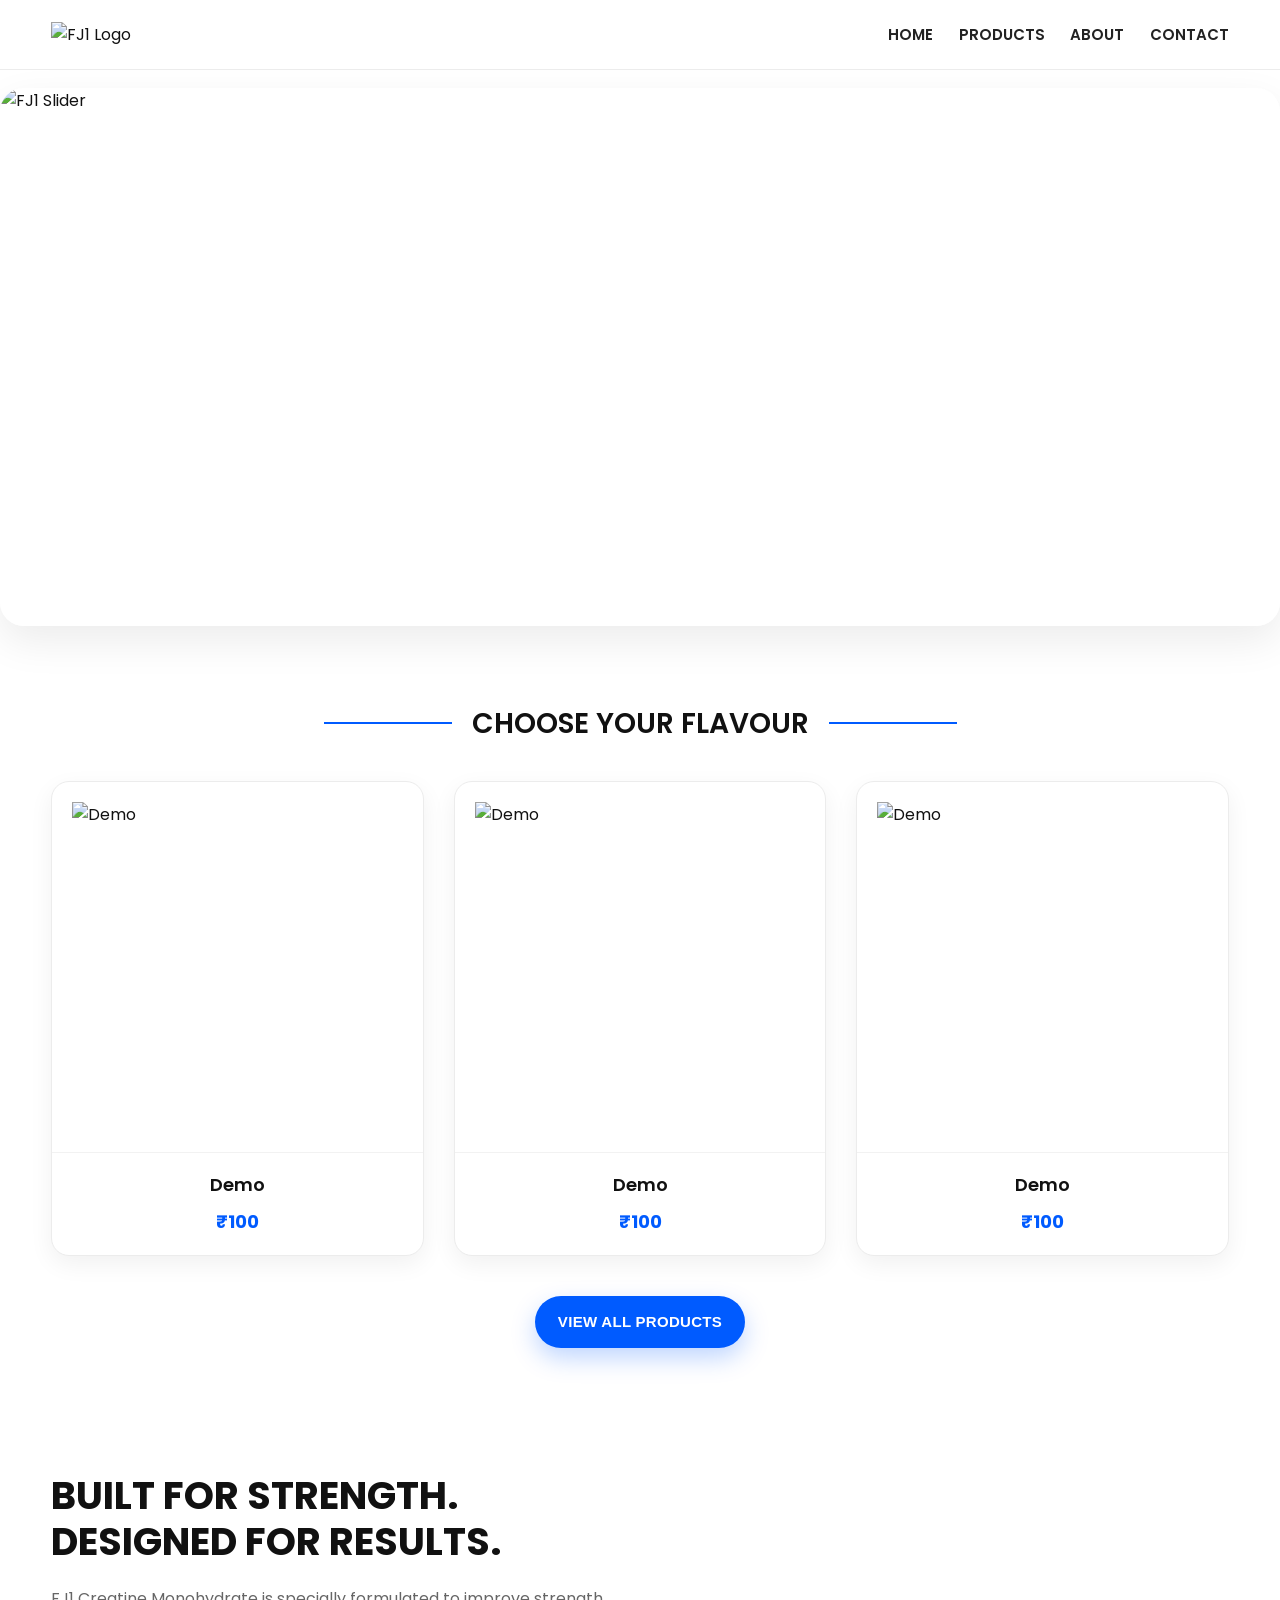
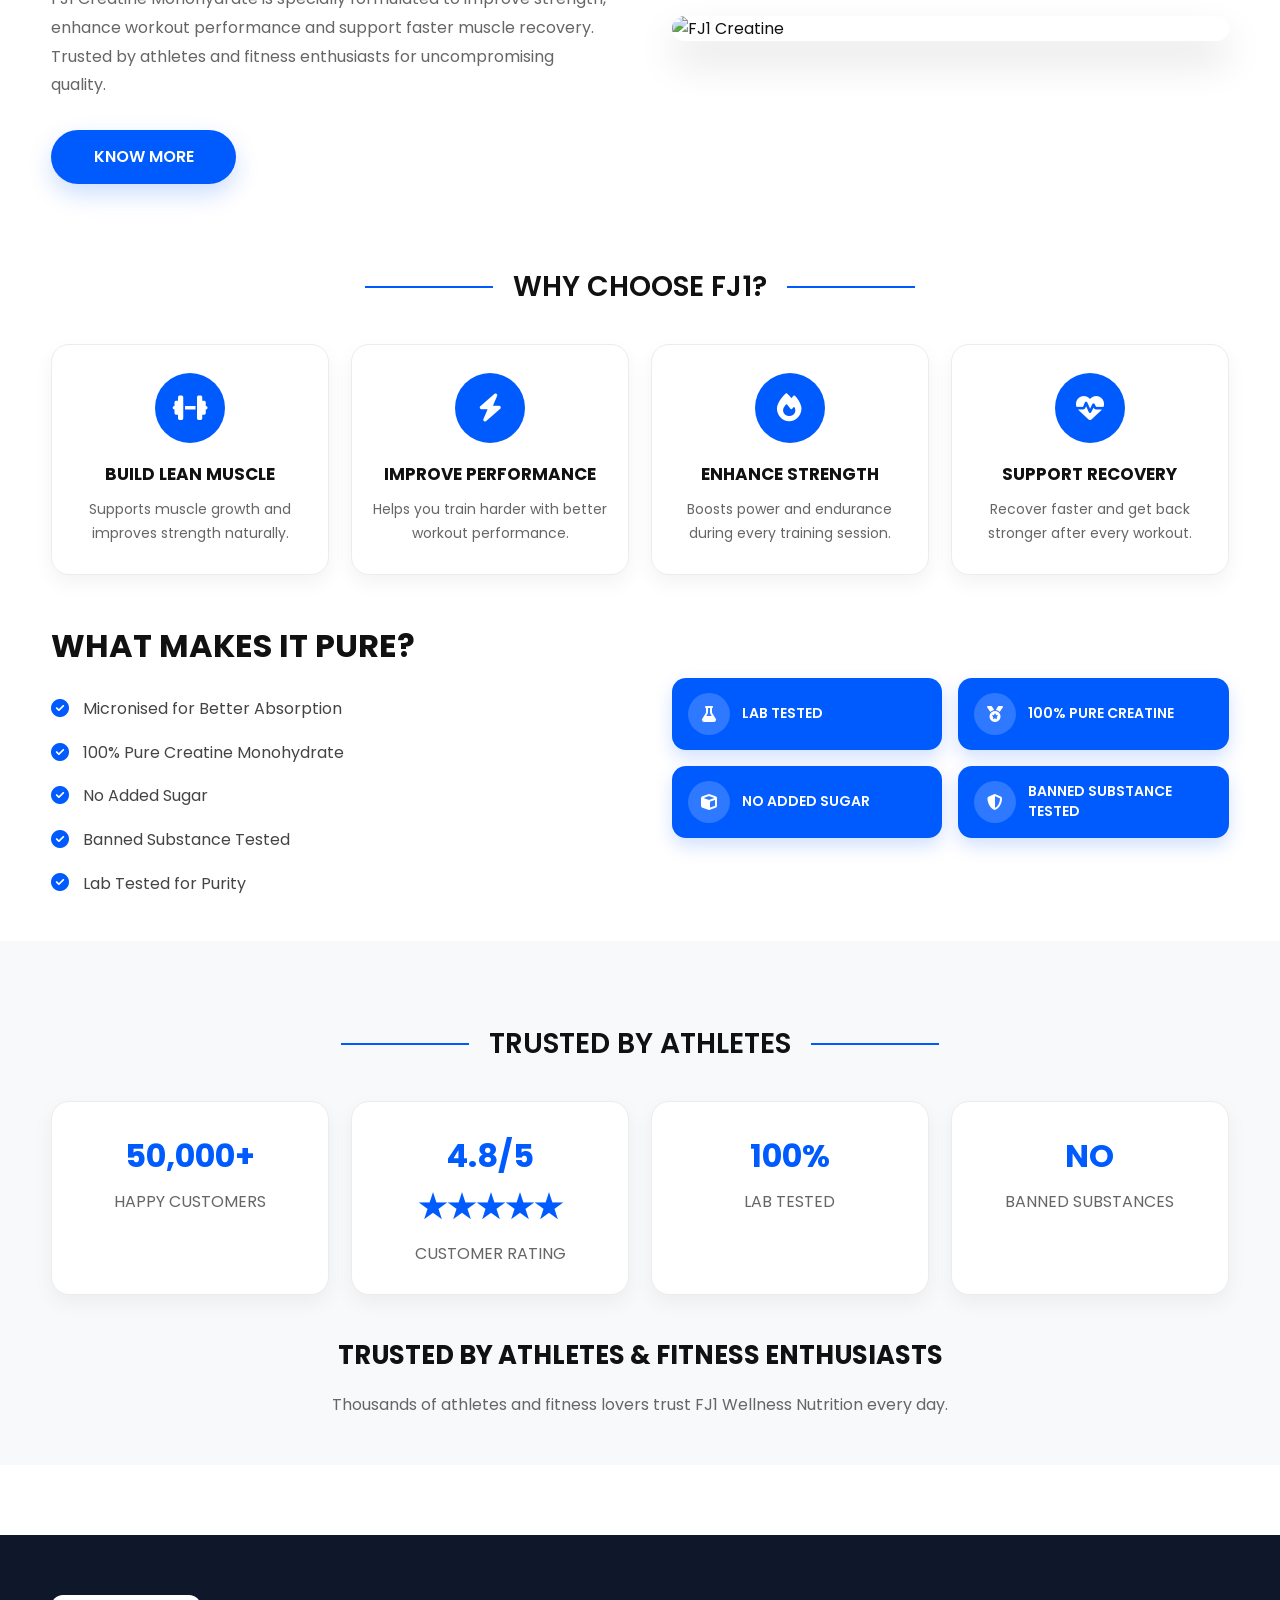
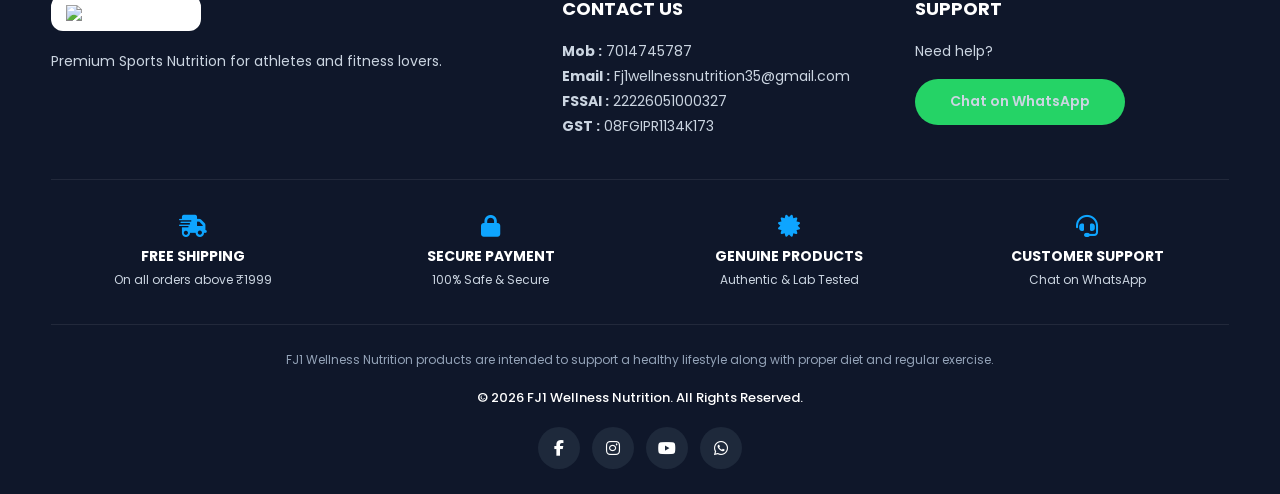
==== commit 64636502: "Update index.html" ====
--- a/index.html
+++ b/index.html
@@ -280,7 +280,7 @@
 
     <button id="showProducts">
 
-        SEE MORE
+        VIEW ALL PRODUCTS
 
     </button>
 
--- a/style.css
+++ b/style.css
@@ -284,11 +284,12 @@
 .product-link{
     display:block;
     color:inherit;
+    text-decoration:none;
 }
 
 .product-grid{
     display:grid;
-    grid-template-columns:repeat(auto-fit,minmax(280px,1fr));
+    grid-template-columns:repeat(3,1fr);
     gap:30px;
 }
 
@@ -311,6 +312,7 @@
 }
 
 .product-card img{
+    width:100%;
     aspect-ratio:1/1;
     object-fit:contain;
     padding:20px;
@@ -329,16 +331,20 @@
 
 .product-info h3{
     font-size:18px;
+    font-weight:600;
     margin-bottom:8px;
+    color:#111;
 }
 
 .product-info .price{
     font-size:18px;
-    font-weight:600;
+    font-weight:700;
     color:#005BFF;
 }
 
-/* Hidden */
+/*=========================================
+            HIDDEN PRODUCTS
+=========================================*/
 
 .more-product{
     display:none;
@@ -348,60 +354,132 @@
     display:flex;
 }
 
-/* Desktop = 3 */
+/*=========================================
+            SEE MORE BUTTON
+=========================================*/
+
+.all-products{
+    text-align:center;
+    margin-top:40px;
+}
+
+.all-products button{
+
+    display:inline-flex;
+    align-items:center;
+    justify-content:center;
+
+    width:210px;
+    height:52px;
+
+    border:none;
+    outline:none;
+
+    border-radius:50px;
+
+    background:#005BFF;
+    color:#fff;
+
+    font-size:15px;
+    font-weight:600;
+    letter-spacing:.3px;
+
+    cursor:pointer;
+
+    transition:.35s;
+
+    box-shadow:0 10px 25px rgba(0,91,255,.25);
+
+}
+
+.all-products button:hover{
+
+    background:#111;
+
+    transform:translateY(-4px);
+
+    box-shadow:0 18px 35px rgba(0,0,0,.18);
+
+}
+
+/*=========================================
+            DESKTOP
+=========================================*/
 
 @media(min-width:769px){
 
-.product-grid .product-card:nth-child(n+4){
-    display:none;
-}
-
-.product-grid.show-all .product-card{
-    display:flex;
-}
-
-}
-
-/* Mobile */
+    .product-grid .product-card:nth-child(n+4){
+        display:none;
+    }
+
+    .product-grid.show-all .product-card{
+        display:flex;
+    }
+
+}
+
+/*=========================================
+            TABLET
+=========================================*/
+
+@media(max-width:992px){
+
+    .product-grid{
+        grid-template-columns:repeat(2,1fr);
+        gap:20px;
+    }
+
+}
+
+/*=========================================
+            MOBILE
+=========================================*/
 
 @media(max-width:768px){
 
-.product-grid{
-    grid-template-columns:repeat(2,1fr);
-    gap:15px;
-}
-
-.product-grid .product-card:nth-child(n+5){
-    display:none;
-}
-
-.product-grid.show-all .product-card{
-    display:flex;
-}
-
-.product-info{
-    padding:14px;
-}
-
-.product-info h3{
-    font-size:15px;
-}
-
-.product-info .price{
-    font-size:16px;
-}
-
-.all-products{
-    margin-top:30px;
-}
-
-.all-products button{
-    width:180px;
-    height:48px;
-}
-
-}
-
+    .products{
+        padding:35px 0 60px;
+    }
+
+    .product-grid{
+        grid-template-columns:repeat(2,1fr);
+        gap:15px;
+    }
+
+    .product-grid .product-card:nth-child(n+5){
+        display:none;
+    }
+
+    .product-grid.show-all .product-card{
+        display:flex;
+    }
+
+    .product-info{
+        padding:14px;
+    }
+
+    .product-info h3{
+        font-size:15px;
+    }
+
+    .product-info .price{
+        font-size:16px;
+    }
+
+    .all-products{
+        margin-top:30px;
+    }
+
+    .all-products button{
+
+        width:170px;
+        height:46px;
+
+        font-size:14px;
+
+    }
+
+}
 /*=========================================
         ABOUT
 =========================================*/
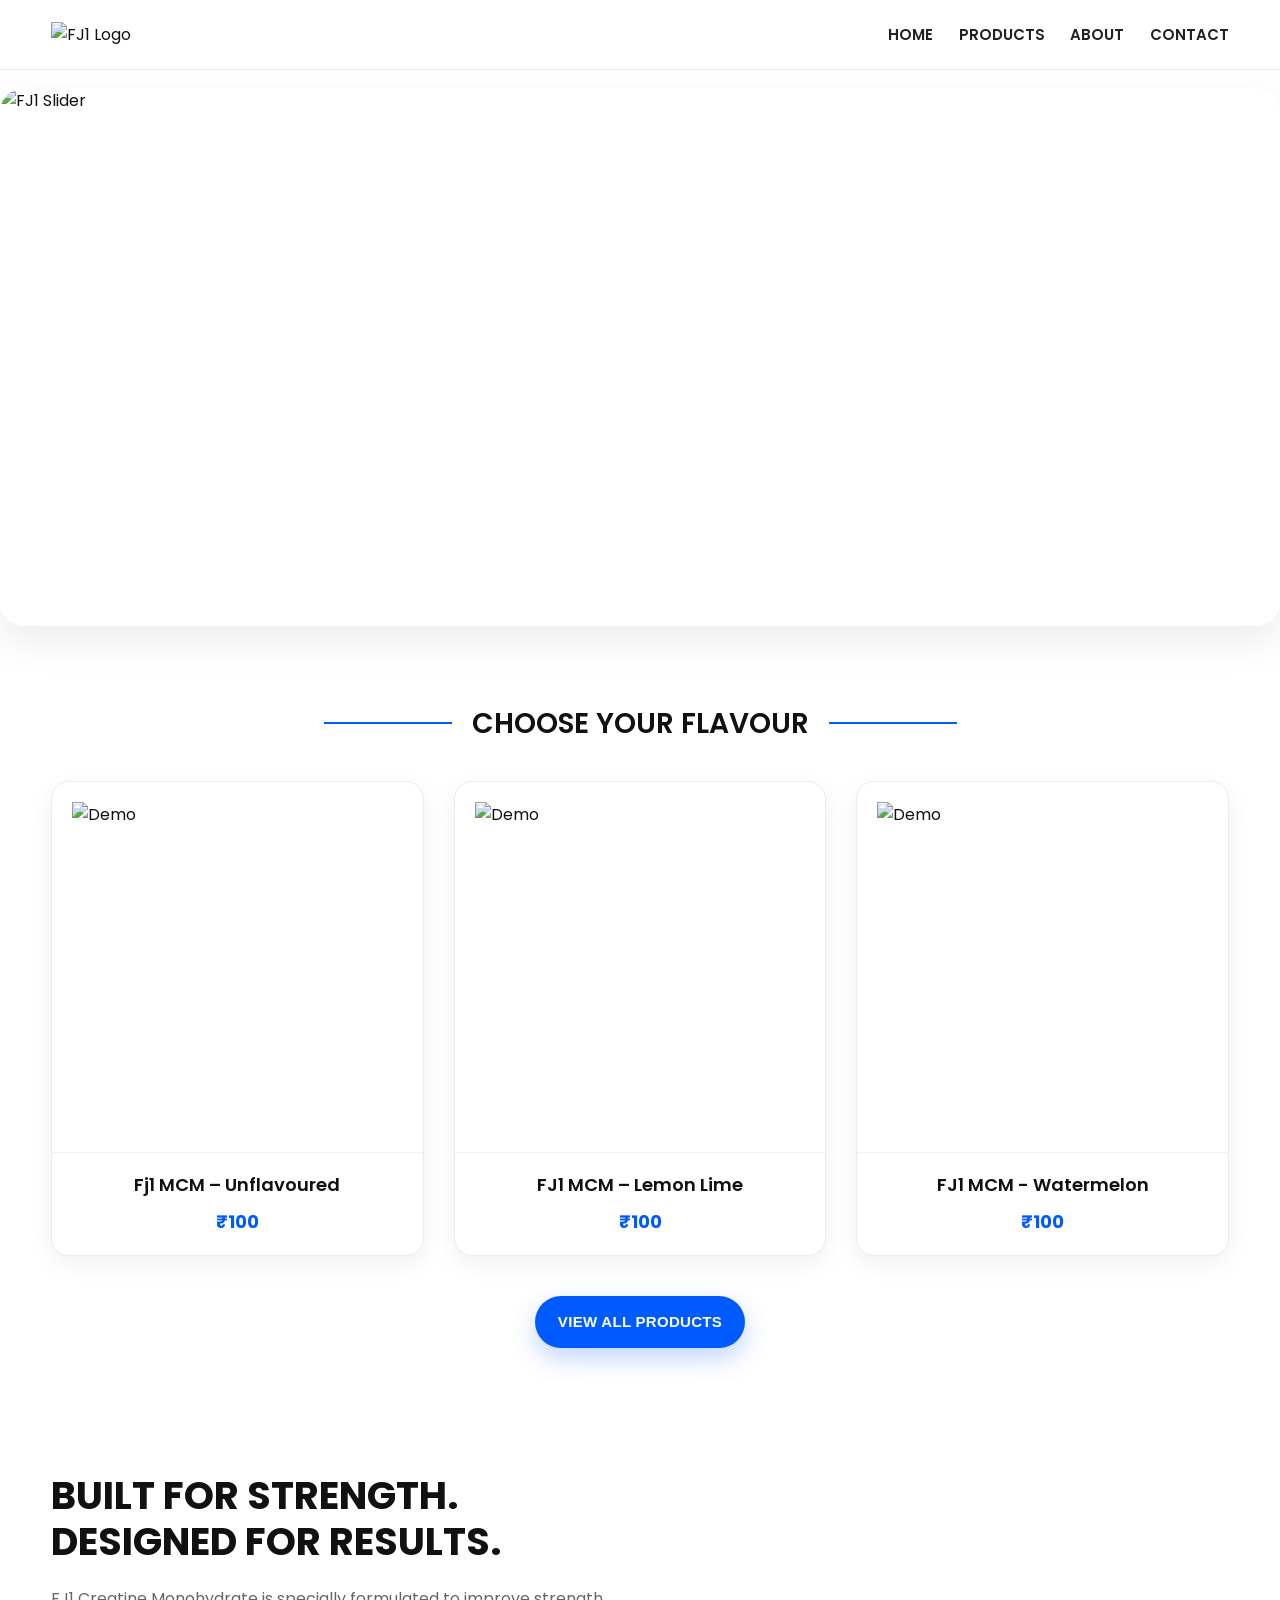
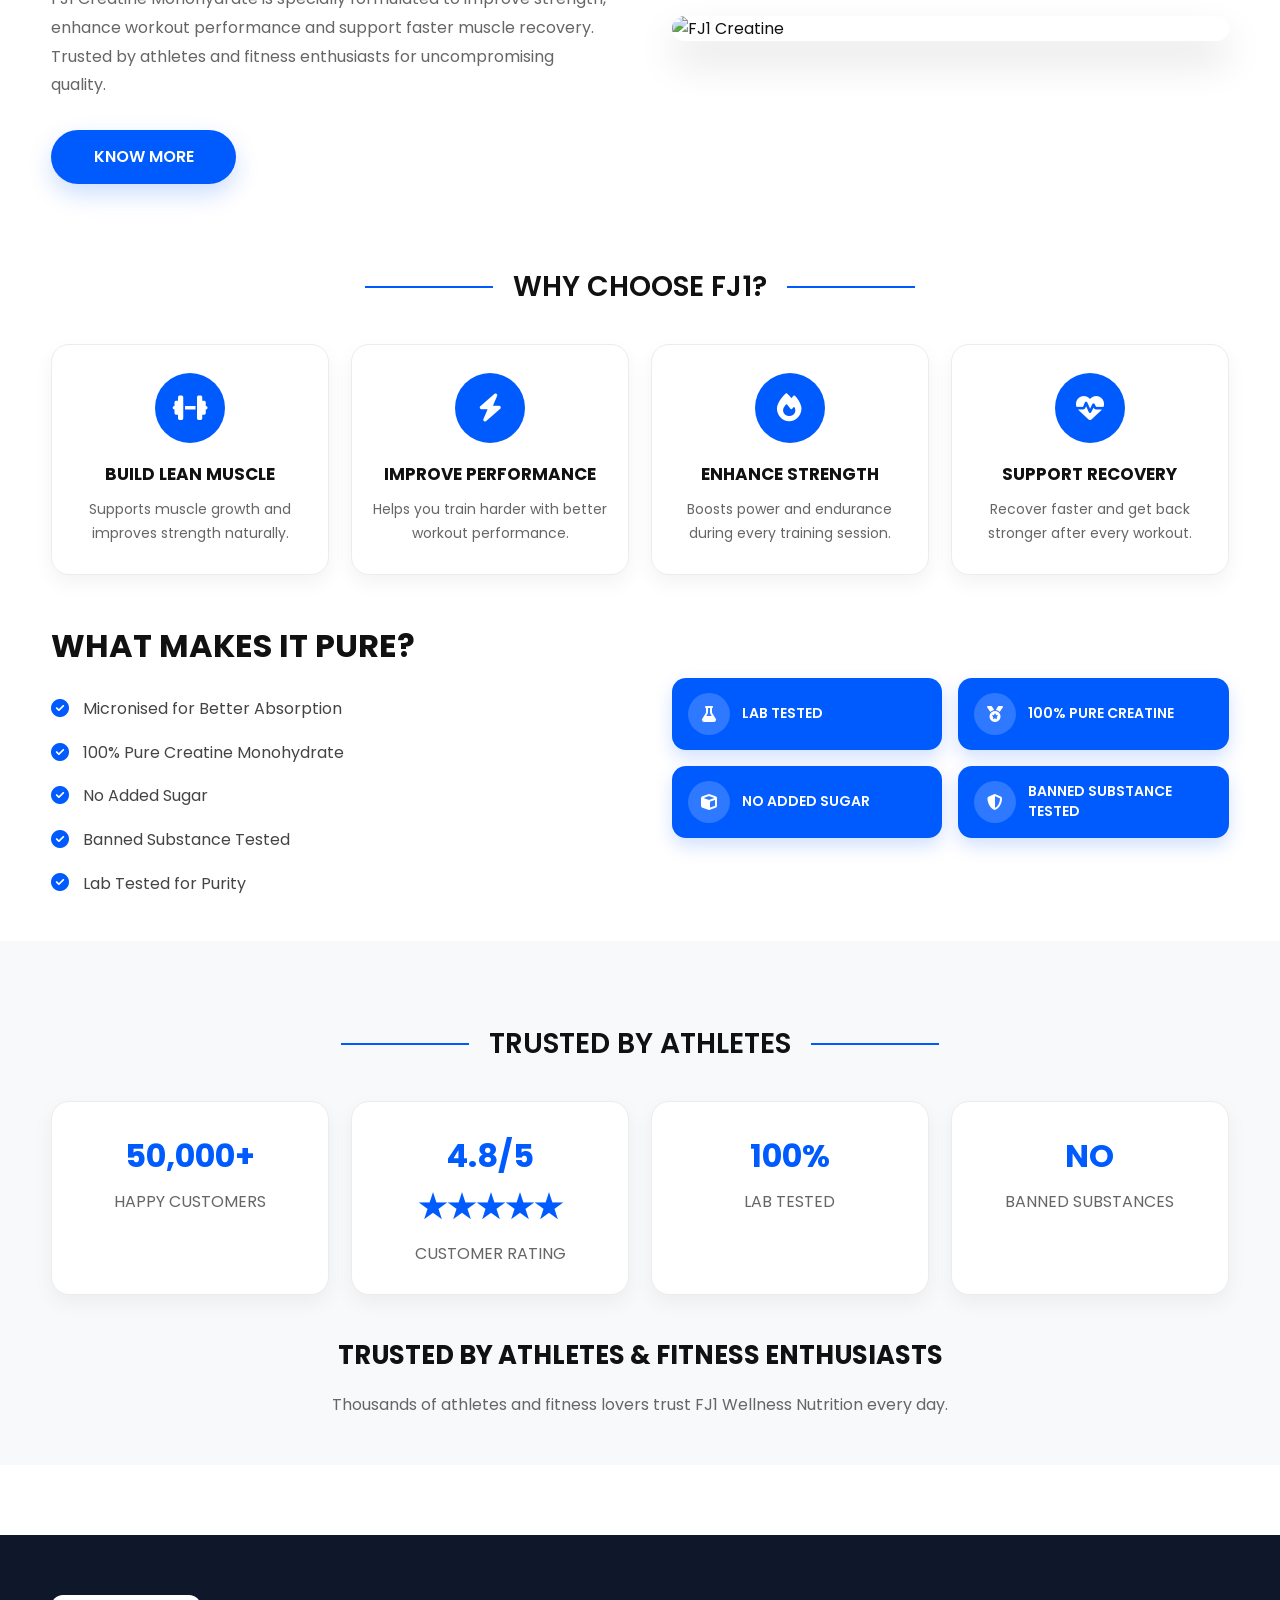
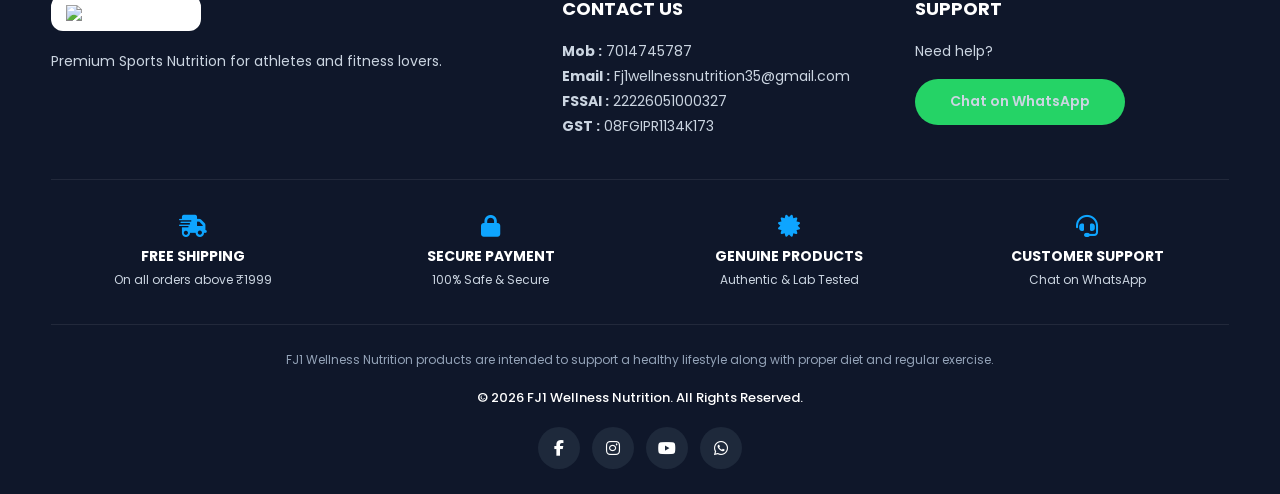
==== commit d40fbb17: "Update index.html" ====
--- a/index.html
+++ b/index.html
@@ -151,7 +151,7 @@
 
         <div class="product-info">
 
-            <h3>Demo</h3>
+            <h3>Fj1 MCM – Unflavoured</h3>
 
             <p class="price">₹100</p>
 
@@ -170,7 +170,7 @@
 
                 <div class="product-info">
 
-                    <h3>Demo</h3>
+                    <h3>FJ1 MCM – Lemon Lime</h3>
 
                     <p class="price">₹100</p>
 
@@ -187,7 +187,7 @@
 
                 <div class="product-info">
 
-                    <h3>Demo</h3>
+                    <h3>FJ1 MCM - Watermelon</h3>
 
                     <p class="price">₹100</p>
 
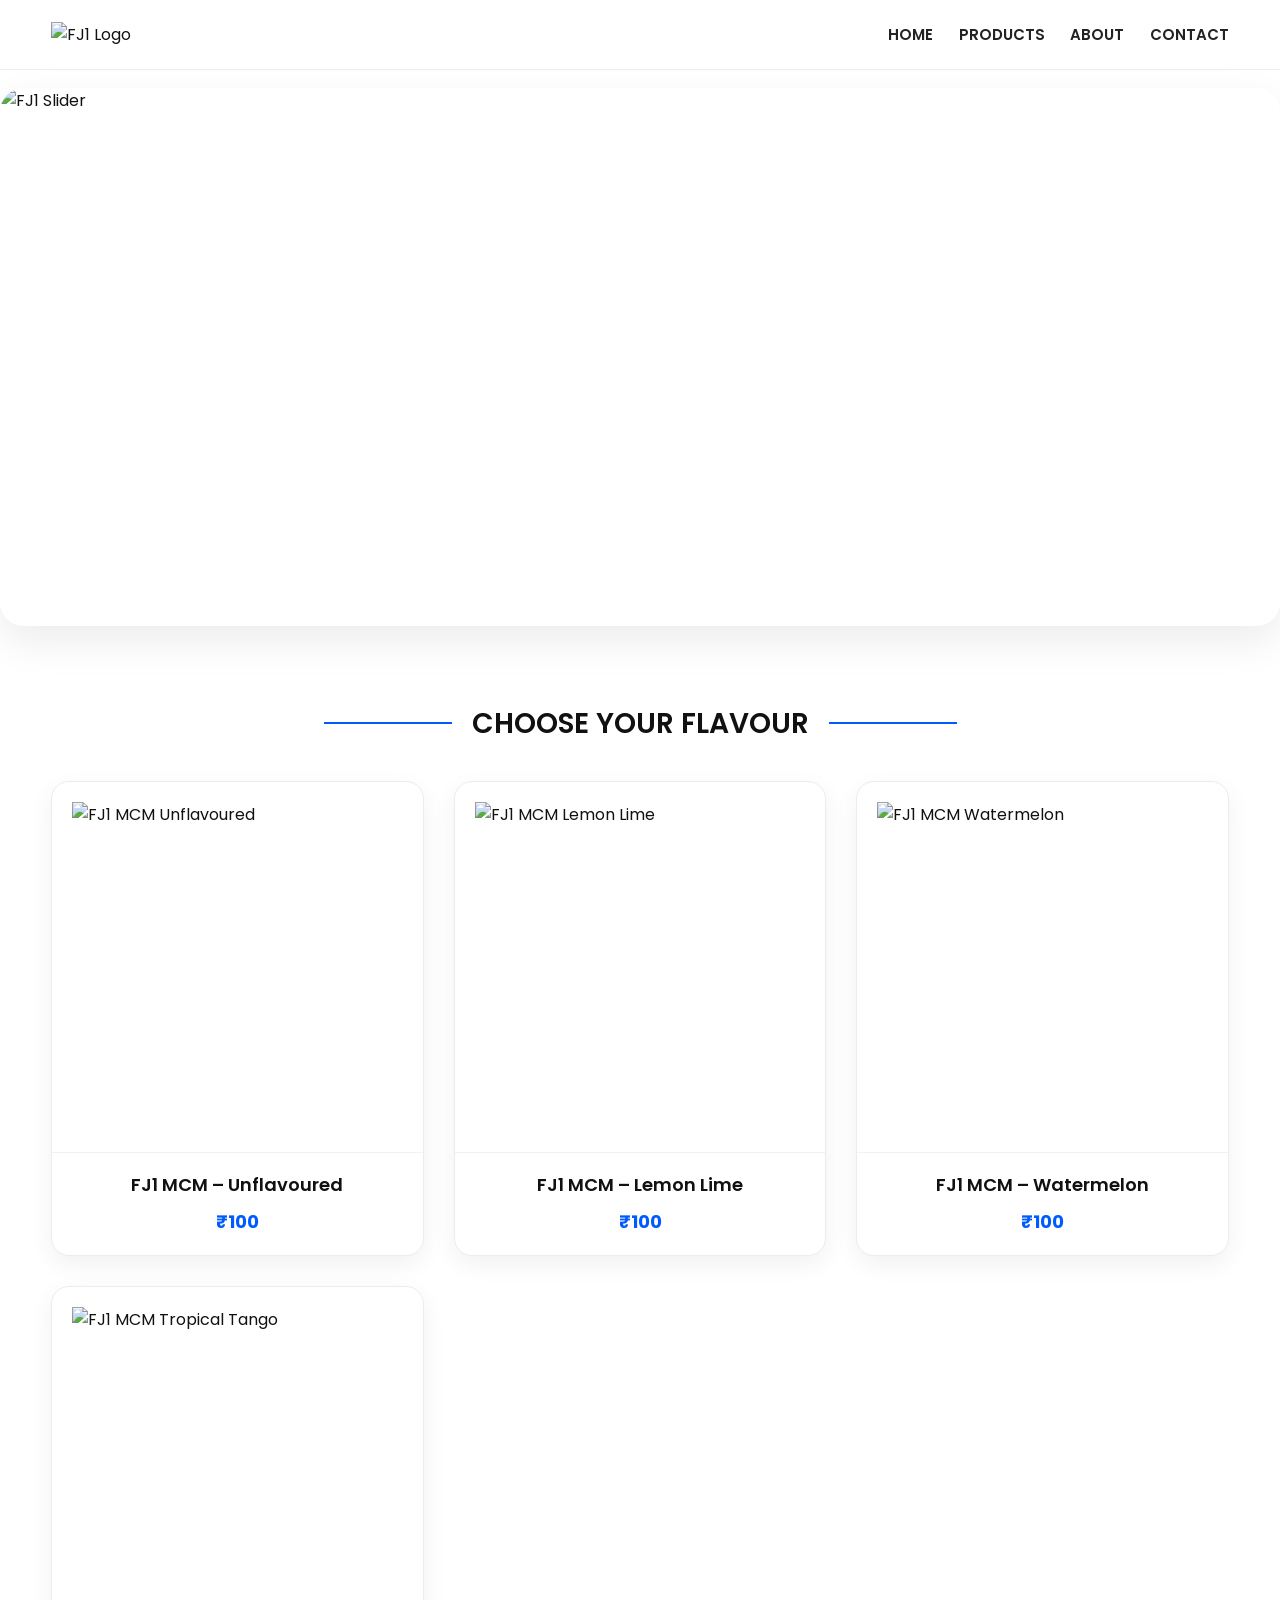
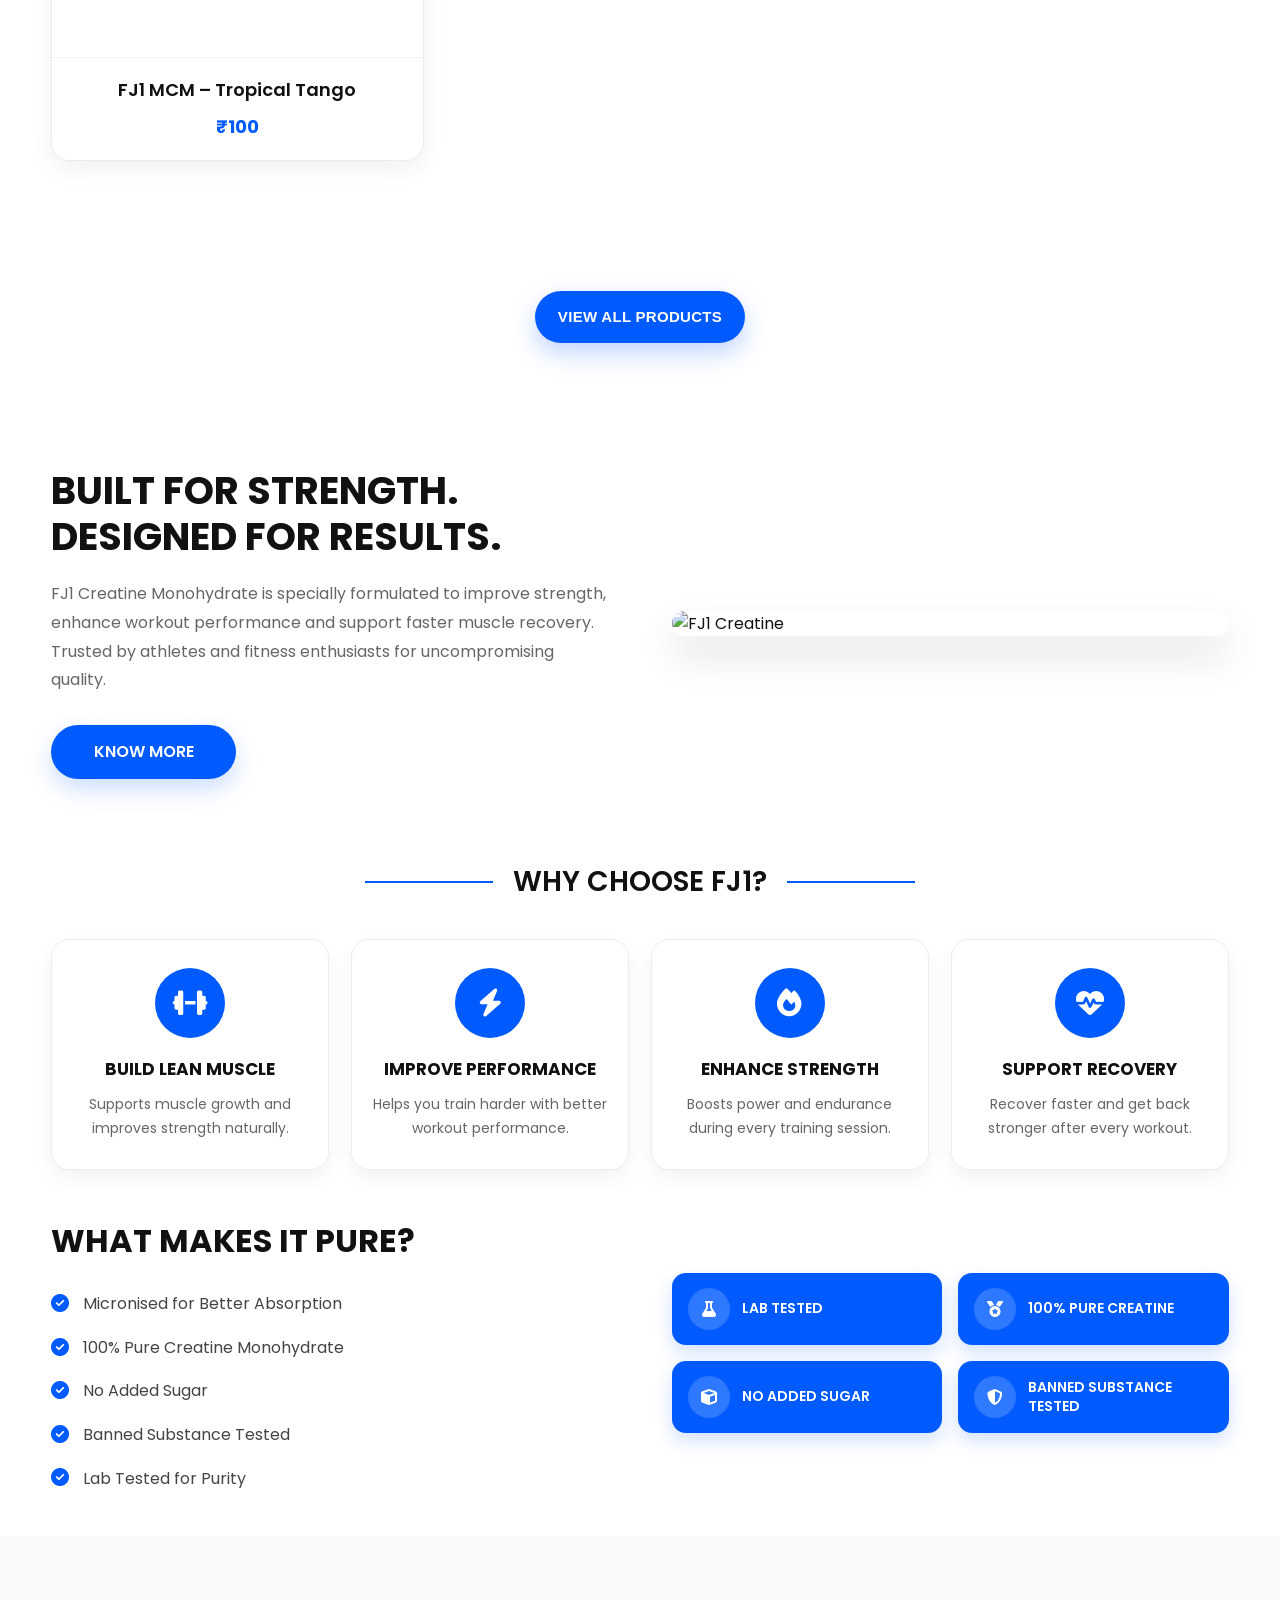
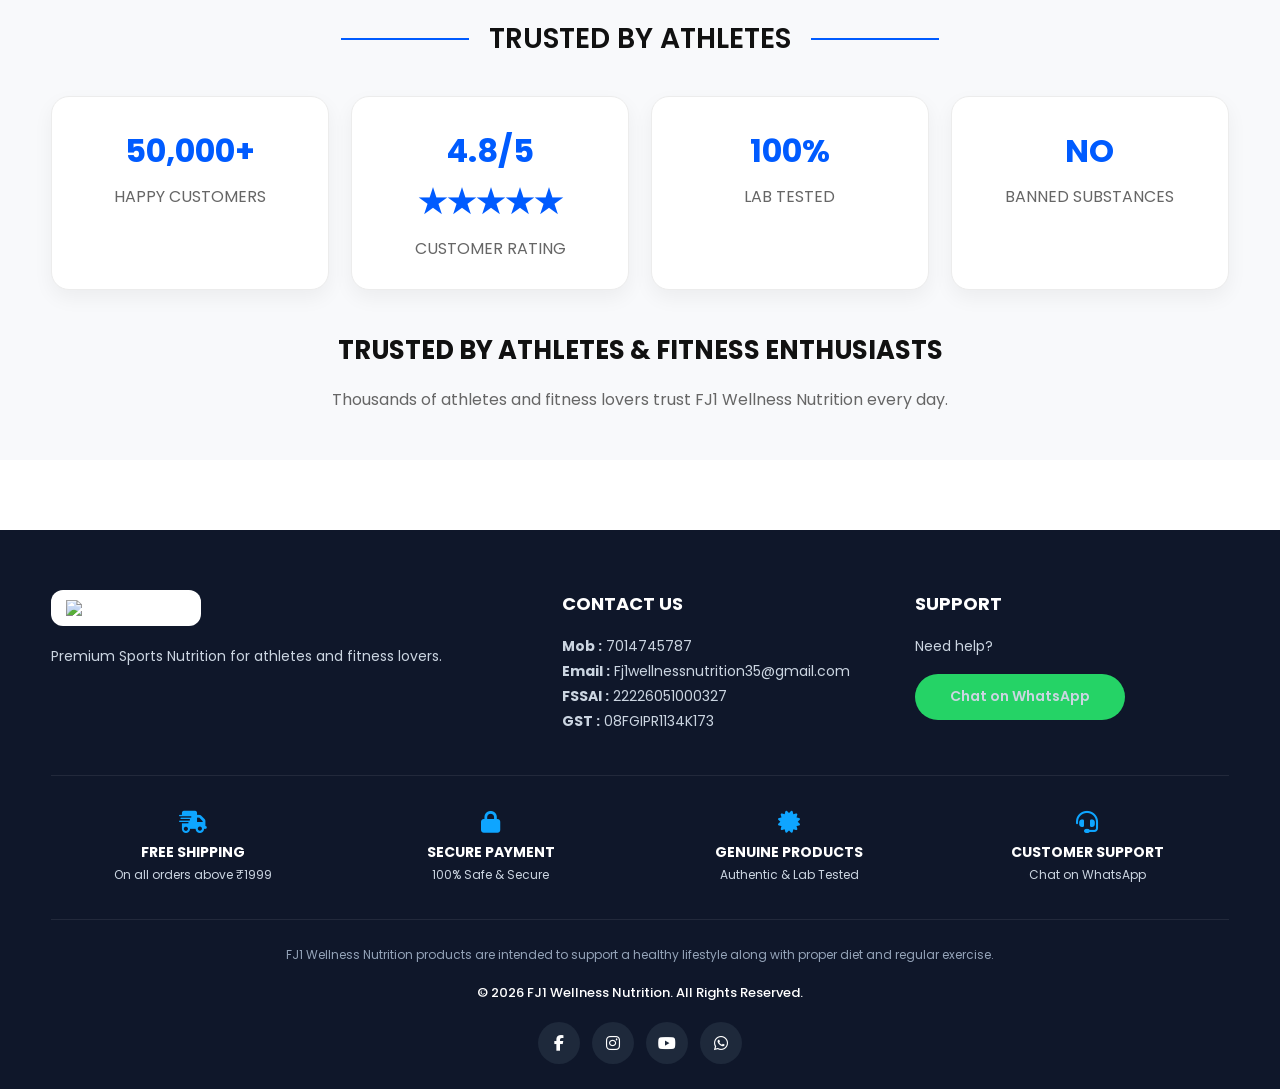
==== commit 6147042a: "Update index.html" ====
--- a/index.html
+++ b/index.html
@@ -122,167 +122,325 @@
 
 <!--================ PRODUCTS START ================-->
 
-    <!--================ PRODUCTS ================-->
-
 <section id="products" class="products">
 
-    <div class="container">
-
-        <div class="section-title">
-
-            <div class="line"></div>
-
-            <h2>CHOOSE YOUR FLAVOUR</h2>
-
-            <div class="line"></div>
-
-        </div>
-
-        <div class="product-grid">
-
-            <!-- Product 1 -->
-
-            <a href="product.html" class="product-link">
-
-    <div class="product-card">
-
-        <img src="https://raw.githubusercontent.com/Abranddesigner/gym/refs/heads/main/PowerClip%20Rectangle.jpg"
-            alt="Demo">
-
-        <div class="product-info">
-
-            <h3>Fj1 MCM – Unflavoured</h3>
-
-            <p class="price">₹100</p>
-
-        </div>
-
-    </div>
-
-</a>
-
-            <!-- Product 2 -->
-
-            <div class="product-card">
-
-                <img src="https://raw.githubusercontent.com/Abranddesigner/gym/refs/heads/main/PowerClip%20Rectangle%20(1).jpg"
-                    alt="Demo">
-
-                <div class="product-info">
-
-                    <h3>FJ1 MCM – Lemon Lime</h3>
-
-                    <p class="price">₹100</p>
-
-                </div>
-
-            </div>
-
-            <!-- Product 3 -->
-
-            <div class="product-card">
-
-                <img src="https://raw.githubusercontent.com/Abranddesigner/gym/refs/heads/main/PowerClip%20Rectangle%20(2).jpg"
-                    alt="Demo">
-
-                <div class="product-info">
-
-                    <h3>FJ1 MCM - Watermelon</h3>
-
-                    <p class="price">₹100</p>
-
-                </div>
-
-            </div>
+<div class="container">
+
+<div class="section-title">
+
+<div class="line"></div>
+
+<h2>CHOOSE YOUR FLAVOUR</h2>
+
+<div class="line"></div>
+
+</div>
+
+<div class="product-grid">
+
+<!-- Product 1 -->
+
+<a href="product.html?id=fj1-mcm-unflavoured" class="product-link">
+
+<div class="product-card">
+
+<img src="https://raw.githubusercontent.com/Abranddesigner/gym/refs/heads/main/PowerClip%20Rectangle.jpg"
+alt="FJ1 MCM Unflavoured">
+
+<div class="product-info">
+
+<h3>FJ1 MCM – Unflavoured</h3>
+
+<p class="price">₹100</p>
+
+</div>
+
+</div>
+
+</a>
+
+<!-- Product 2 -->
+
+<a href="product.html?id=fj1-mcm-lemon-lime" class="product-link">
+
+<div class="product-card">
+
+<img src="https://raw.githubusercontent.com/Abranddesigner/gym/refs/heads/main/PowerClip%20Rectangle%20(1).jpg"
+alt="FJ1 MCM Lemon Lime">
+
+<div class="product-info">
+
+<h3>FJ1 MCM – Lemon Lime</h3>
+
+<p class="price">₹100</p>
+
+</div>
+
+</div>
+
+</a>
+
+<!-- Product 3 -->
+
+<a href="product.html?id=fj1-mcm-watermelon" class="product-link">
+
+<div class="product-card">
+
+<img src="https://raw.githubusercontent.com/Abranddesigner/gym/refs/heads/main/PowerClip%20Rectangle%20(2).jpg"
+alt="FJ1 MCM Watermelon">
+
+<div class="product-info">
+
+<h3>FJ1 MCM – Watermelon</h3>
+
+<p class="price">₹100</p>
+
+</div>
+
+</div>
+
+</a>
 
 <!-- Product 4 -->
 
+<a href="product.html?id=fj1-mcm-tropical-tango" class="product-link">
+
 <div class="product-card">
 
-    <img src="https://raw.githubusercontent.com/Abranddesigner/gym/refs/heads/main/PowerClip%20Rectangle%20(3).jpg"
-        alt="Demo">
-
-    <div class="product-info">
-
-        <h3>Demo</h3>
-
-        <p class="price">₹100</p>
-
-    </div>
-
-</div>
-
-            <!-- Hidden Products -->
+<img src="https://raw.githubusercontent.com/Abranddesigner/gym/refs/heads/main/PowerClip%20Rectangle%20(3).jpg"
+alt="FJ1 MCM Tropical Tango">
+
+<div class="product-info">
+
+<h3>FJ1 MCM – Tropical Tango</h3>
+
+<p class="price">₹100</p>
+
+</div>
+
+</div>
+
+</a>
+
+<!-- Product 5 -->
+
+<a href="product.html?id=fj1-mcm-fruit-fusion" class="product-link">
 
 <div class="product-card more-product">
 
-    <img src="https://raw.githubusercontent.com/Abranddesigner/gym/refs/heads/main/PowerClip%20Rectangle%20(4).jpg"
-        alt="Demo">
-
-    <div class="product-info">
-
-        <h3>Demo</h3>
-
-        <p class="price">₹100</p>
-
-    </div>
-
-</div>
+<img src="https://raw.githubusercontent.com/Abranddesigner/gym/refs/heads/main/PowerClip%20Rectangle%20(4).jpg"
+alt="FJ1 MCM Fruit Fusion">
+
+<div class="product-info">
+
+<h3>FJ1 MCM – Fruit Fusion</h3>
+
+<p class="price">₹100</p>
+
+</div>
+
+</div>
+
+</a>
+
+    <!-- Product 6 -->
+
+<a href="product.html?id=fj1-eh-lemon-lime" class="product-link">
 
 <div class="product-card more-product">
 
-    <img src="https://raw.githubusercontent.com/Abranddesigner/gym/refs/heads/main/PowerClip%20Rectangle%20(4).jpg"
-        alt="Demo">
-
-    <div class="product-info">
-
-        <h3>Demo</h3>
-
-        <p class="price">₹100</p>
-
-    </div>
-
-</div>
+<img src="https://raw.githubusercontent.com/Abranddesigner/gym/refs/heads/main/PowerClip%20Rectangle%20(4).jpg"
+alt="FJ1 EH Lemon Lime">
+
+<div class="product-info">
+
+<h3>FJ1 EH – Lemon Lime</h3>
+
+<p class="price">₹100</p>
+
+</div>
+
+</div>
+
+</a>
+
+<!-- Product 7 -->
+
+<a href="product.html?id=fj1-eh-orange" class="product-link">
 
 <div class="product-card more-product">
 
-    <img src="https://raw.githubusercontent.com/Abranddesigner/gym/refs/heads/main/PowerClip%20Rectangle%20(4).jpg"
-        alt="Demo">
-
-    <div class="product-info">
-
-        <h3>Demo</h3>
-
-        <p class="price">₹100</p>
-
-    </div>
-
-</div>
+<img src="https://raw.githubusercontent.com/Abranddesigner/gym/refs/heads/main/PowerClip%20Rectangle%20(4).jpg"
+alt="FJ1 EH Orange">
+
+<div class="product-info">
+
+<h3>FJ1 EH – Orange</h3>
+
+<p class="price">₹100</p>
+
+</div>
+
+</div>
+
+</a>
+
+<!-- Product 8 -->
+
+<a href="product.html?id=fj1-pre-workout-ee-fruit-punch" class="product-link">
 
 <div class="product-card more-product">
 
-    <img src="https://raw.githubusercontent.com/Abranddesigner/gym/refs/heads/main/PowerClip%20Rectangle%20(4).jpg"
-        alt="Demo">
-
-    <div class="product-info">
-
-        <h3>Demo</h3>
-
-        <p class="price">₹100</p>
-
-    </div>
-
-</div>
+<img src="https://raw.githubusercontent.com/Abranddesigner/gym/refs/heads/main/PowerClip%20Rectangle%20(4).jpg"
+alt="FJ1 Pre Workout EE Fruit Punch">
+
+<div class="product-info">
+
+<h3>FJ1 Pre-Workout EE – Fruit Punch</h3>
+
+<p class="price">₹100</p>
+
+</div>
+
+</div>
+
+</a>
+
+<!-- Product 9 -->
+
+<a href="product.html?id=fj1-pre-workout-ee-blue-raspberry" class="product-link">
+
+<div class="product-card more-product">
+
+<img src="https://raw.githubusercontent.com/Abranddesigner/gym/refs/heads/main/PowerClip%20Rectangle%20(4).jpg"
+alt="FJ1 Pre Workout EE Blue Raspberry">
+
+<div class="product-info">
+
+<h3>FJ1 Pre-Workout EE – Blue Raspberry</h3>
+
+<p class="price">₹100</p>
+
+</div>
+
+</div>
+
+</a>
+
+<!-- Product 10 -->
+
+<a href="product.html?id=fj1-bcaa-watermelon" class="product-link">
+
+<div class="product-card more-product">
+
+<img src="https://raw.githubusercontent.com/Abranddesigner/gym/refs/heads/main/PowerClip%20Rectangle%20(4).jpg"
+alt="FJ1 BCAA Watermelon">
+
+<div class="product-info">
+
+<h3>FJ1 BCAA 2:1:1 – Watermelon</h3>
+
+<p class="price">₹100</p>
+
+</div>
+
+</div>
+
+</a>
+
+    <!-- Product 11 -->
+
+<a href="product.html?id=fj1-cmg-blue-raspberry" class="product-link">
+
+<div class="product-card more-product">
+
+<img src="https://raw.githubusercontent.com/Abranddesigner/gym/refs/heads/main/PowerClip%20Rectangle%20(4).jpg"
+alt="FJ1 CMG Blue Raspberry">
+
+<div class="product-info">
+
+<h3>FJ1 CMG – Blue Raspberry</h3>
+
+<p class="price">₹100</p>
+
+</div>
+
+</div>
+
+</a>
+
+<!-- Product 12 -->
+
+<a href="product.html?id=fj1-100-whey-isolate-double-rich-chocolate" class="product-link">
+
+<div class="product-card more-product">
+
+<img src="https://raw.githubusercontent.com/Abranddesigner/gym/refs/heads/main/PowerClip%20Rectangle%20(4).jpg"
+alt="FJ1 100% Whey Isolate">
+
+<div class="product-info">
+
+<h3>FJ1 100% Whey Isolate – Double Rich Chocolate</h3>
+
+<p class="price">₹100</p>
+
+</div>
+
+</div>
+
+</a>
+
+<!-- Product 13 -->
+
+<a href="product.html?id=fj1-mass-gainer-double-rich-chocolate" class="product-link">
+
+<div class="product-card more-product">
+
+<img src="https://raw.githubusercontent.com/Abranddesigner/gym/refs/heads/main/PowerClip%20Rectangle%20(4).jpg"
+alt="FJ1 Mass Gainer">
+
+<div class="product-info">
+
+<h3>FJ1 Mass Gainer – Double Rich Chocolate</h3>
+
+<p class="price">₹100</p>
+
+</div>
+
+</div>
+
+</a>
+
+<!-- Product 14 -->
+
+<a href="product.html?id=fj1-omega3-fish-oil-triple-strength" class="product-link">
+
+<div class="product-card more-product">
+
+<img src="https://raw.githubusercontent.com/Abranddesigner/gym/refs/heads/main/PowerClip%20Rectangle%20(4).jpg"
+alt="FJ1 Omega 3 Fish Oil">
+
+<div class="product-info">
+
+<h3>FJ1 Omega 3 Fish Oil – Triple Strength</h3>
+
+<p class="price">₹100</p>
+
+</div>
+
+</div>
+
+</a>
 
 </div>
 
 <div class="all-products">
 
-    <button id="showProducts">
-
-        VIEW ALL PRODUCTS
-
-    </button>
+<button id="showProducts">
+
+VIEW ALL PRODUCTS
+
+</button>
 
 </div>
 
